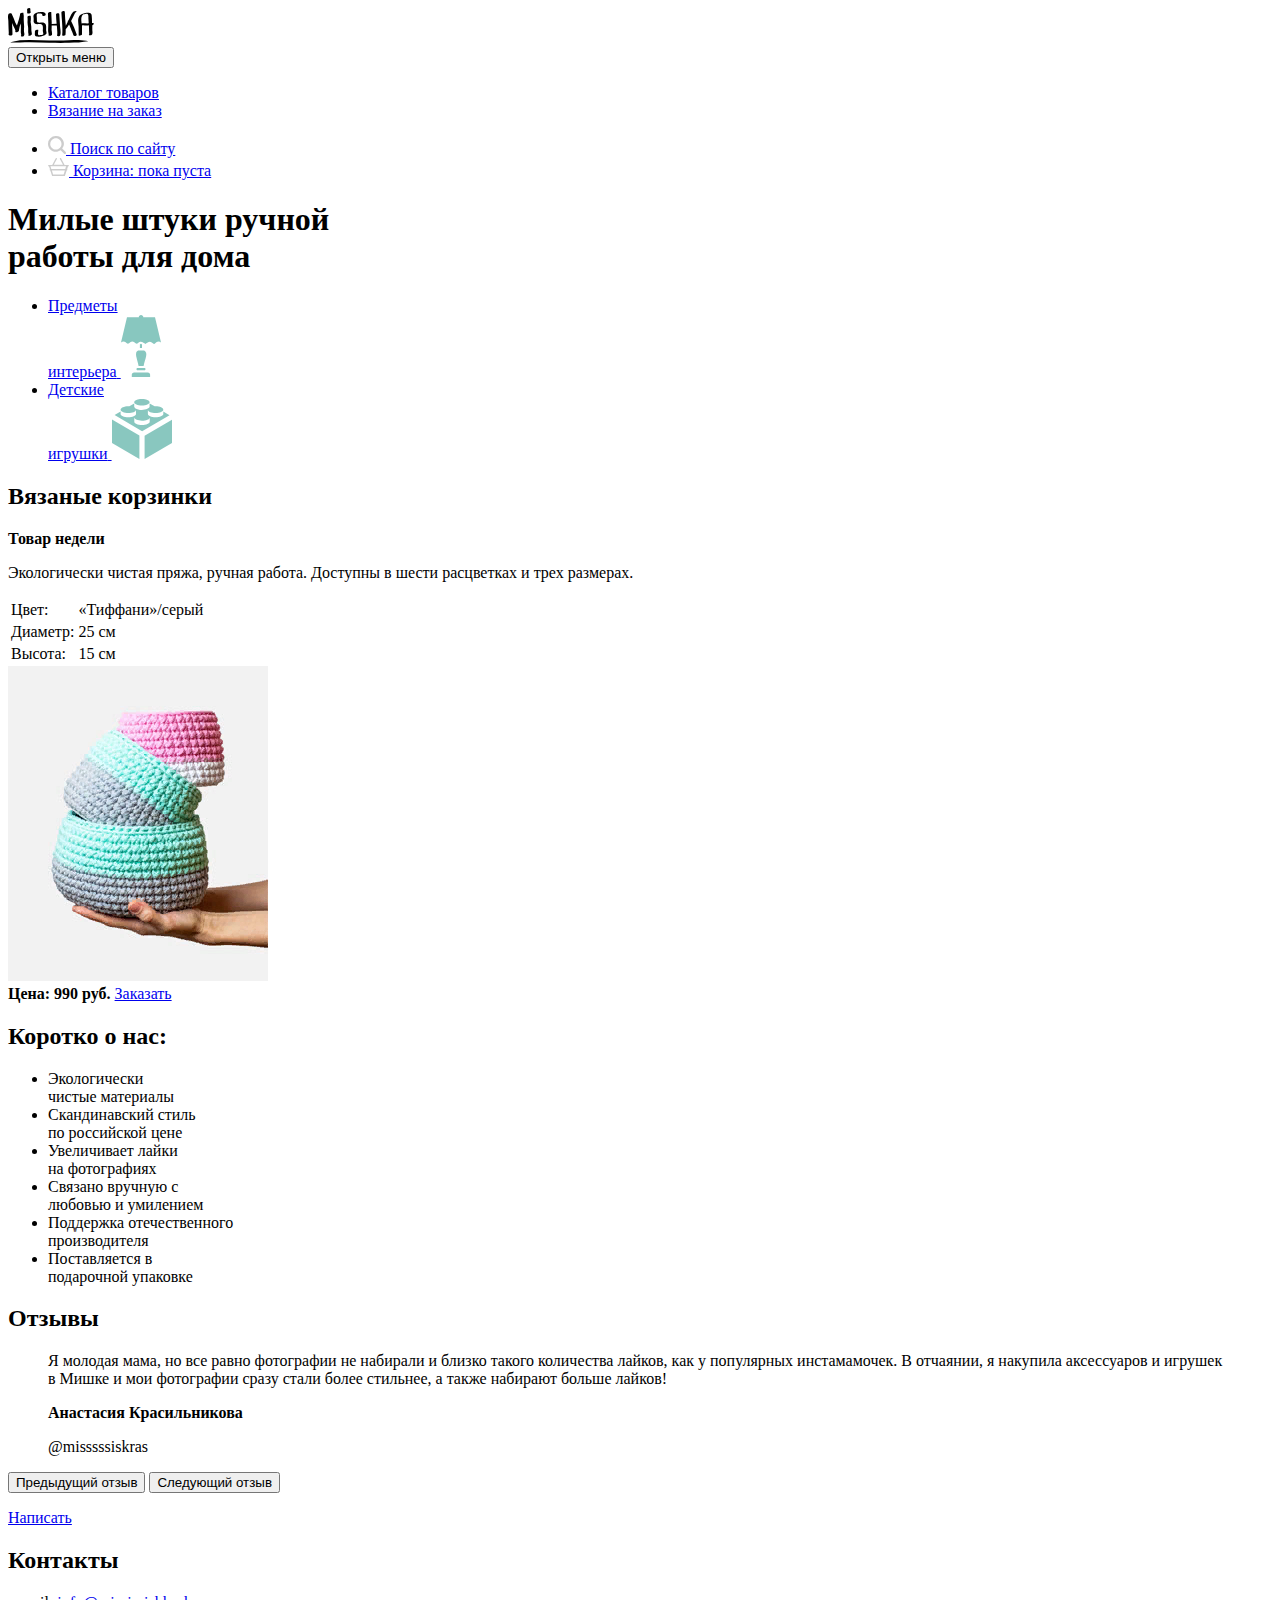
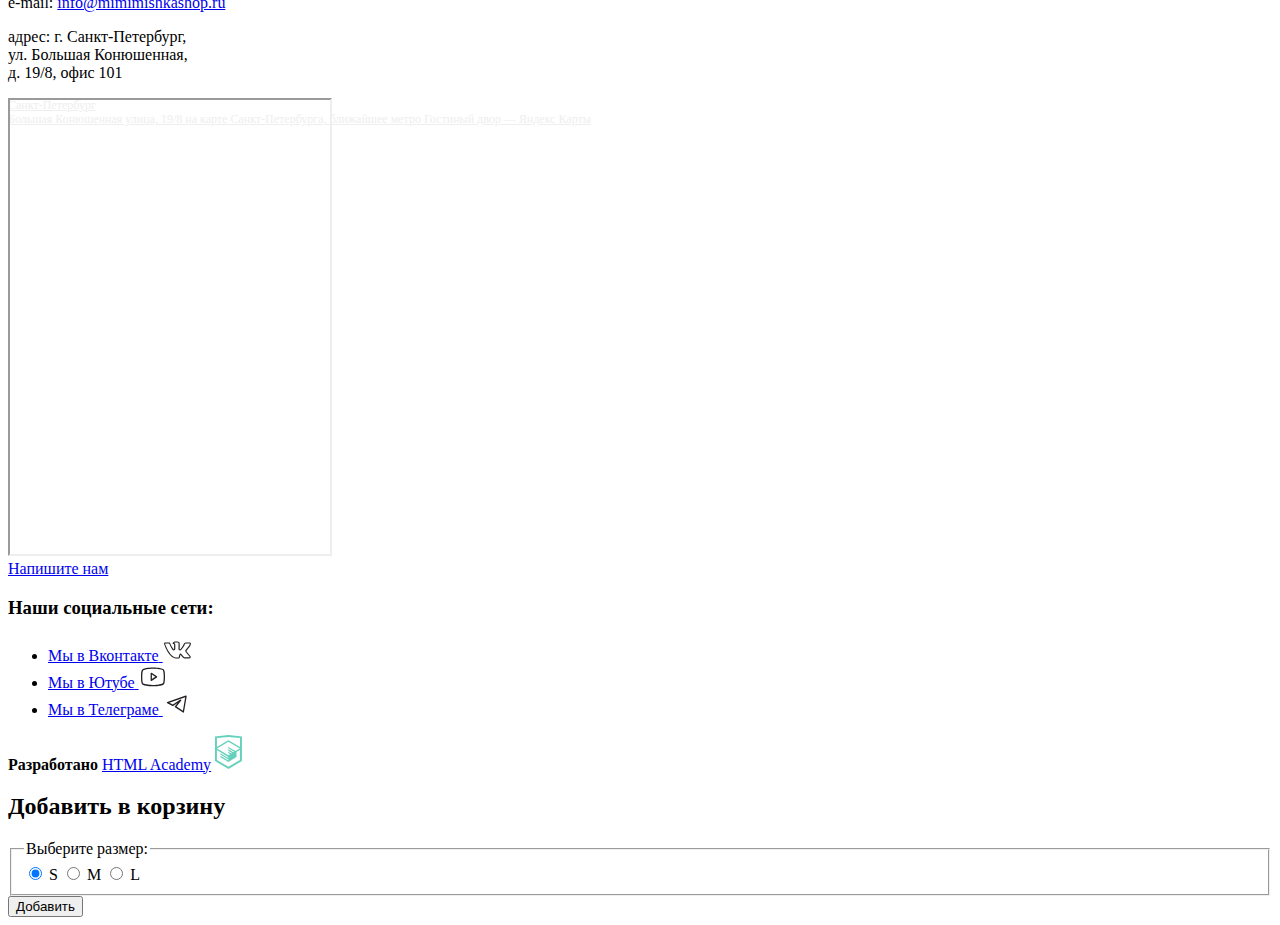
==== source/index.html @ db4d0389 "Разметка главной страницы" ====
<!DOCTYPE html>
<html class="page" lang="ru">
  <head>
    <meta charset="utf-8">
    <title>Интернет-магазин "Мишка"</title>
  </head>
  <body class="page__body">
    <header class= "main-header">
      <a class="main-header__logo">

      <img class="main-header__logo-image" src="img/mishka-logo-mobile.svg" width="86" height="35" alt="Мишка">
    </a>
      <nav class="main-nav">
        <button class="main-nav__toggle" type="button"><span class="visually-hidden">Открыть меню</span></button>
        <div class="main-nav__wrapper">
          <ul class="main-nav__list site-list">
            <li class="site-list__item">
              <a  href="#">
                Каталог товаров
              </a>
            </li>
            <li class="site-list__item">
              <a href="#">
                Вязание на заказ
              </a>
            </li>
          </ul>
          <ul class="main-nav__list user-list">
            <li class="user-list__item">
             <a class="user-list__search" href="#">
              <svg class="user-list__search-icon"  width="18" height="18" viewBox="0 0 18 18" fill="none" xmlns="http://www.w3.org/2000/svg"><path opacity=".2" d="m17.7 16-3.5-3.4A7.8 7.8 0 0 0 8 0 7.8 7.8 0 0 0 0 7.9c0 4.4 3.5 7.8 7.9 7.8 1.7 0 3.3-.6 4.7-1.5l3.5 3.5c.2.2.4.3.8.3.6 0 1.1-.5 1.1-1.1l-.3-.8ZM2.3 8c0-3 2.5-5.7 5.6-5.7 3 0 5.6 2.6 5.6 5.7 0 3-2.6 5.6-5.6 5.6-3 0-5.7-2.6-5.7-5.6Z" fill="#000"/>
              </svg> Поиск по сайту
            </a>
            </li>
            <li class="user-list__item">
            <a class="user-list__cart" href="#">
              <svg class="user-list__cart-icon" width="21" height="18" viewBox="0 0 21 18" fill="none" xmlns="http://www.w3.org/2000/svg"><path opacity=".2" d="M20.2 6.9h-3.6L13.2.4c-.2-.4-.6-.5-1-.3s-.5.6-.3 1L15 6.8H5.8L8.9 1c.2-.3 0-.7-.3-.9a.8.8 0 0 0-1 .3L4.2 6.9H.8c-.4 0-.8.2-.8.7 0 .4.3.8.8.8H1l1 2.8c-.3.1-.4.3-.4.6 0 .4.3.7.7.7L4.1 18h12.8l1.8-5.5c.4 0 .7-.3.7-.7 0-.2-.1-.5-.3-.6l.9-2.8h.2c.4 0 .8-.3.8-.8s-.4-.7-.8-.7Zm-4.6 9.6H5.1l-1.2-4.1h13l-1.3 4Zm1.6-5.5H3.3l-.8-2.7h15.6l-.9 2.7Z" fill="#000"/></svg>
              Корзина: пока пуста
            </a>
            </li>
          </ul>
        </div>
      </nav>
    </header>
    <main class="main-container">
      <h1 class="title">Милые штуки ручной<br> работы для дома</h1>
      <section class="options">
        <div class="options__wrapper">
          <ul class="options__list">
            <li class="options__item">
              <a class="options__link-interior"href="#">
                <span>Предметы<br> интерьера</span>
                <svg class="options__icon-interior"  width="40" height="62" viewBox="0 0 40 62" fill="none" xmlns="http://www.w3.org/2000/svg"><g opacity=".5" fill="#149080"><path d="M15.2 37.7c-.3 1-.2 2.2 0 3.6.5 2.6 1.7 6 2.4 9.7h5c.7-3.6 2-7 2.5-9.7.3-1.4.3-2.7 0-3.6-.3-.9-.9-1.6-2-2.3h-6c-1.1.7-1.7 1.4-2 2.3ZM27 57.6H13.1c-1.3 0-2.3 1-2.3 2.2V62h18.3v-2.2c0-1.2-1-2.2-2.3-2.2ZM34 2.2H22.3C22.3 1 21.3 0 20 0c-1.2 0-2.2 1-2.2 2.2H6L0 27.6c.8-.5 1.6-1 2.6-1 1.4 0 2.2.8 2.9 1.4.7.6 1.2.8 1.4.8.3 0 .8-.3 1.5-.8s1.6-1.4 2.9-1.4c1.3 0 2.2.8 2.9 1.4.7.5 1.2.8 1.5.8l.6-.2.9-.6c.5-.4 1-1 2-1.2l.8-.1c1.3 0 2.2.8 3 1.4.6.5 1.1.8 1.4.8.3 0 .8-.3 1.4-.8.7-.6 1.6-1.4 3-1.4 1.3 0 2.1.8 2.8 1.4.3.3.6.5 1 .6l.5.2c.3 0 .8-.3 1.4-1 .7-.5 1.6-1.3 3-1.3.9 0 1.7.5 2.5 1L34 2.2ZM23.4 53.1h-6.8c-.7 0-1.1.5-1.1 1.1 0 .6.5 1.1 1 1.1h7c.6 0 1-.5 1-1 .1-.7-.4-1.2-1-1.2Z"/><path d="m20 28.8-.5.2c-.2 0-.4.3-.6.4V33H21v-3.5l-1-.7Z"/></g></svg>
              </a>
            </li>
            <li class="options__item">
              <a class="options__link-toys"href="#">
                <span>Детские<br> игрушки</span>
                <svg class="options__icon-toys" width="60" height="60" viewBox="0 0 60 60" fill="none" xmlns="http://www.w3.org/2000/svg"><path opacity=".5" d="m0 44 27.4 16V36.5L0 20.5V44Zm51.3-31.5V15c0 1.8-3.5 3.3-7.7 3.3-4.3 0-7.7-1.5-7.7-3.3v-4.1c.3 1.7 3.6 3 7.7 3 4.3 0 7.7-1.4 7.7-3.2 0-1.8-3.5-3.4-7.7-3.4h-1l-5-2.9v3.2c0 1.8-3.5 3.3-7.7 3.3-2.7 0-5-.6-6.4-1.5l-.7-.6c-.4-.4-.6-.8-.6-1.2v-3l-4.8 2.7h-1.1C12 7.3 8.6 9 8.6 10.7c0 1.8 3.5 3.3 7.7 3.3 4.1 0 7.4-1.4 7.7-3.1V15c0 1.8-3.5 3.3-7.7 3.3-4.3 0-7.7-1.5-7.7-3.3v-2.4l-6 3.5 27.5 16.1 27.4-16-6.2-3.7ZM37.7 22.8c0 1.8-3.5 3.3-7.7 3.3-4.3 0-7.7-1.5-7.7-3.3v-4.2c.3 1.7 3.6 3.1 7.7 3.1s7.4-1.4 7.7-3v4Zm-5.1 14V60L60 44V20.7l-27.4 16ZM29.9 6.5c4.3 0 7.7-1.5 7.7-3.3 0-1.8-3.5-3.3-7.7-3.3-4.3 0-7.7 1.5-7.7 3.3 0 1.8 3.4 3.3 7.7 3.3Z" fill="#149080"/></g></svg>
              </a>
            </li>
          </ul>
        </div>
      </section>
      <section class="featured">
        <div class= "featured__wrapper">
          <header class= "featured__title-inner">
            <h2 class="featured__title">Вязаные корзинки</h2>
            <strong class="featured__pop">Товар недели</strong>
          </header>
          <div class="featured__inner">
            <p class="featured__description">Экологически чистая пряжа, ручная работа. Доступны в шести расцветках и трех размерах.</p>
            <table class="featured__characteristic">
              <tr class="row">
                <td class="cell">Цвет:</td>
                <td class="cell">«Тиффани»/серый</td>
              </tr>
              <tr class="row">
                <td class="cell">Диаметр:</td>
                <td class="cell">25 см</td>
              </tr>
              <tr class="row">
                <td class="cell">Высота:</td>
                <td class="cell">15 см</td>
              </tr>
            </table>
          </div>
          <div class= "featured__image">
            <img class="image" src="img/triple-set-mobile.png"  width="260" height="315" alt="Вязаные корзинки">
          </div>
          <div class= "featured__price">
            <b class="featured__price">Цена: 990 руб.</b>
            <a class= "featured__button" href= "#">Заказать</a>
          </div>
        </div>
      </section>
      <section class="advantages">
        <div class= "advantages__wrapper">
          <h2 class="advantages__title">Коротко о нас:</h2>
          <ul class="advantages__list">
            <li class="advantages__item  advantages__item--material">Экологически<br> чистые материалы</li>
            <li class="advantages__item advantages__item--price">Скандинавский стиль<br> по российской цене</li>
            <li class="advantages__item advantages__item--likes">Увеличивает лайки<br> на фотографиях</li>
            <li class="advantages__item advantages__item--handmade">Связано вручную с<br> любовью и умилением</li>
            <li class="advantages__item advantages__item--manufacture">Поддержка отечественного<br> производителя</li>
            <li class="advantages__item advantages__item--present">Поставляется в<br> подарочной упаковке</li>
          </ul>
        </div>
      </section>
      <section class="reviews">
        <div class="reviews__wrapper">
          <h2 class="reviews__title">Отзывы</h2>
          <div class="reviews__list">
            <blockquote class="reviews__item">
              <p class="reviews__text">Я молодая мама, но все равно фотографии не набирали и близко такого количества лайков, как у популярных инстамамочек. В отчаянии, я накупила аксессуаров и игрушек в Мишке и мои фотографии сразу стали более стильнее, а также набирают больше лайков!</p>
              <b class="reviews__author-name">Анастасия Красильникова</b>
              <p class="reviews__nick">@misssssiskras</p>
            </blockquote>
          </div>
          <p class="reviews__toggles">
            <button class="reviews__toggles-button" type="button"><span class="visually-hidden">Предыдущий отзыв</span></button>
            <button class="reviews__toggles-button" type="button"><span class="visually-hidden">Следующий отзыв </span></button>
          </p>
          <a class="reviews__write button" href="form.html">Написать</a>
        </div>
      </section>
      <section class="contacts">
        <div class= "contacts__wrapper">
          <div class="contacts__info">
            <h2 class="contacts__title">Контакты</h2>
            <p class="contacts__email"><span>e-mail:</span>
              <a class= "contacts__email-link"href="#">info@mimimishkashop.ru</a></p>
            <p class="contacts__text"><span>адрес: </span>
             г. Санкт-Петербург,<br> ул. Большая Конюшенная,<br> д. 19/8, офис 101</p>
          </div>
          <div class="contacts__map">
            <div style="position:relative;overflow:hidden;"><a href="https://yandex.ru/maps/2/saint-petersburg/?utm_medium=mapframe&utm_source=maps" style="color:#eee;font-size:12px;position:absolute;top:0px;">Санкт‑Петербург</a><a href="https://yandex.ru/maps/2/saint-petersburg/house/bolshaya_konyushennaya_ulitsa_19_8/Z0kYdQVjSEQPQFtjfXVyeXpgYQ==/?from=tabbar&ll=30.323117%2C59.938635&source=serp_navig&utm_medium=mapframe&utm_source=maps&z=16" style="color:#eee;font-size:12px;position:absolute;top:14px;">Большая Конюшенная улица, 19/8 на карте Санкт‑Петербурга, ближайшее метро Гостиный двор — Яндекс Карты</a><iframe src="https://yandex.ru/map-widget/v1/-/CCUQaLTTHA" width="320" height="454" frameborder="1" allowfullscreen="true" style="position:relative;"></iframe></div>
          </div>
            <a class="contacts__button button" href="#">Напишите нам</a>
        </div>
        </section>
    </main>
        <footer class="main-footer">
          <div class="main-footer__social social">
            <h3 class="visually-hidden">Наши социальные сети:</h3>
            <ul class="social__list">
              <li class="social__item">
                <a class="social__link social__link--vkontakte" href="https://vk.com/htmlacademy">
                  <span class="visually-hidden">Мы в Вконтакте</span>
                <svg width="28" height="23" viewBox="0 0 28 23" fill="none" xmlns="http://www.w3.org/2000/svg"><path d="M1 5.8c0-.8.5-1.3 1.5-1.3h4c.3 0 .5.1.5.4L8.4 8a39.7 39.7 0 0 0 2.4 3.4s.2 0 .2-.2l.1-.3V6.7c0-.3 0-.5-.2-.6l-.8-.2c-.3 0-.5-.3-.5-.6v-.1c.4-1.1 1.5-1.7 3.2-1.7h1.5c.7 0 1.3.2 1.7.5.4.3.7.8.7 1.5v5.7l.3.1c.3 0 .5-.1.7-.4A17.7 17.7 0 0 0 21 5.6l.6-.7.8-.4H26.9c.4 0 .7.2.8.5l.2.3a2.4 2.4 0 0 1 0 .6V6c0 .7-.4 1.5-.9 2.2-.5.8-1.1 1.7-2 2.6a27.6 27.6 0 0 0-1.6 2.3c0 .1 0 .3.2.5l3.9 4.6c.2.3.3.5.3.9s-.2.7-.5 1a2 2 0 0 1-1.1.3h-4.6l-.1.1c-.4 0-.8-.2-1.1-.5a241.3 241.3 0 0 1-3-3.3A38.5 38.5 0 0 0 17 19l-.1.4c-.2.6-.6 1-1.1 1h-3c-1.5 0-3-.6-4.4-1.8-1.5-1.3-2.8-3-4-5A47.5 47.5 0 0 1 1 5.8Zm16 6.6c-.4 0-.7-.1-1-.3a.9.9 0 0 1-.5-.8V5.5c0-.3 0-.6-.2-.7-.2-.2-.5-.2-1-.2h-1.5c-.7 0-1.3.1-1.7.4.8.3 1.2 1 1.2 1.7V11c0 .4-.2.8-.6 1-.3.3-.6.5-1 .5-.6 0-1-.3-1.3-.8-1.3-2-2.4-3.8-3-5.6L6 5.6H2.2v.7l.6 1.4a33 33 0 0 0 4.8 8.6c1.8 2 3.5 3.1 5.2 3.1h2.9l.1-.4v-.3l.6-2.2.3-.6c.2-.2.5-.3.7-.3.5 0 .9.3 1.3.8L21 19c.2.2.3.3.5.3h4.4c.5 0 .8-.1.8-.4l-.1-.2-3.9-4.6c-.3-.3-.4-.7-.4-1 0-.5.1-.9.4-1.3l1.3-1.6L25.8 8c.5-.7.8-1.3 1-1.9V5.6h-4.2c-.3 0-.5.2-.6.4l-.2.5c-.4 1.1-1.6 3-3.5 5.3-.4.4-.8.6-1.3.6Z" fill="#231F20"/></svg>
              </a>
              </li>
              <li class="social__item">
                <a class="social__link social__link--youtube" href="https://www.youtube.com/user/htmlacademyru">
                  <span class="visually-hidden">Мы в Ютубе</span>
                <svg width="28" height="23" viewBox="0 0 28 23" fill="none" xmlns="http://www.w3.org/2000/svg"><path d="m17.9 11.3-5.3-3.5a.7.7 0 0 0-1 .5v7a.7.7 0 0 0 1 .6l5.3-3.5a.7.7 0 0 0 0-1.1Zm-5 2.8V9.6l3.4 2.2-3.4 2.3Zm12.5-8.6A2.4 2.4 0 0 0 23.9 4c-3.7-1.4-9.6-1.4-9.9-1.4-.3 0-6.2 0-10 1.4a2.4 2.4 0 0 0-1.4 1.6c-.3 1.1-.6 3-.6 6.3s.3 5.3.6 6.3a2.4 2.4 0 0 0 1.5 1.7c3.7 1.4 9.6 1.4 9.9 1.4.8 0 6.4 0 10-1.4a2.4 2.4 0 0 0 1.4-1.7c.3-1 .6-3 .6-6.3 0-3.2-.3-5.2-.6-6.3ZM24 17.8a1 1 0 0 1-.6.7C20 20 14 20 14 20c0 0-6 0-9.5-1.4a1 1 0 0 1-.6-.7c-.3-1-.6-2.8-.6-6 0-3 .3-5 .6-6a1 1 0 0 1 .6-.7C8 3.8 14 3.8 14 3.8c0 0 6 0 9.5 1.3a1 1 0 0 1 .6.8c.3 1 .6 2.8.6 6 0 3-.3 4.9-.6 6Z" fill="#231F20"/></svg>
              </a>
              </li>
              <li class="social__item">
                <a class="social__link social__link--telegram" href="https://t.me/htmlacademy">
                  <span class="visually-hidden">Мы в Телеграме</span>
                  <svg width="28" height="23" viewBox="0 0 28 23" fill="none" xmlns="http://www.w3.org/2000/svg"><path fill-rule="evenodd" clip-rule="evenodd" d="m23.5 3.7.2.6L21 20a.7.7 0 0 1-1 .5l-8-5.3a.7.7 0 0 1 0-1l2.5-3.2-4.3 2.9h-.7l-5.2-2.6a.7.7 0 0 1 0-1.2l18.4-6.6c.2 0 .5 0 .7.2ZM6.3 10.8l3.6 1.8 7.5-5a.7.7 0 0 1 .9 1l-4.8 6 6.4 4.2 2.3-13.6-15.9 5.6Z" fill="#231F20"/></svg>
                </a>
              </li>
            </ul>
          </div>
         <div class="main-footer__copyright copyright">
          <b class="copyright__text">Разработано</b>
          <a class="copyright__link" href="https://htmlacademy.ru/intensive/adaptive">
            <span class="visually-hidden">HTML Academy</span></a>
            <svg class="copyright__icon" width="27" height="35" viewBox="0 0 27 35" fill="none" xmlns="http://www.w3.org/2000/svg"><path d="M13.6 0h-.1L0 1.4v24.7l13.5 8 13.4-8V1.4L13.6 0ZM25 12.1 13.5 5.3v-.1h-.1l-.1-.1v.1L1.9 12.1v-9l11.5-1.2L25 3.1v9ZM13.4 6.8l11.5 6.7-4.5 2.6-7.1-4.2v1.4l5.9 3.5-.9.5-5-3v1.4l3.8 2.3-.8.5-3-1.8v1.4l1.9 1.1-1.8 1.1L2 13.6l11.4-6.8ZM1.9 15.1l11.4 6.8v1l-7.9-4.7v1.4l8 4.8v1.1l-8-4.7v1.4l8 4.8 8.1-4.9v-5.2l3.4-2v10l-11.5 6.9L1.9 25v-9.9Z" fill="#63D1BB"/></svg>
          </div>
        </footer>
        <div class="modal-container">
          <form class="modal-form-size" action="https://echo.htmlacademy.ru" method="post">
            <h2 class="modal-form-title">Добавить в корзину</h2>
          <fieldset class="modal-form-size__wrapper">
            <legend class="modal-form-size__legend">Выберите размер:</legend>
              <input class="form-size-small" type="radio" id="size-s" name="size" value="S" checked="checked">
              <label class="form-size-label" for="size-s">S</label>
              <input class="form-size-middle" type="radio" id="size-m" name="size" value="M">
              <label class="form-size-label" for="size-m">M</label>
              <input class="form-size-large" type="radio" id="size-l" name="size" value="L">
              <label class="form-size-label" for="size-l">L</label>
          </fieldset>
          <button class="modal-form-size__button" type="submit">Добавить </button>
          </form>
        </div>
    </body>
</html>
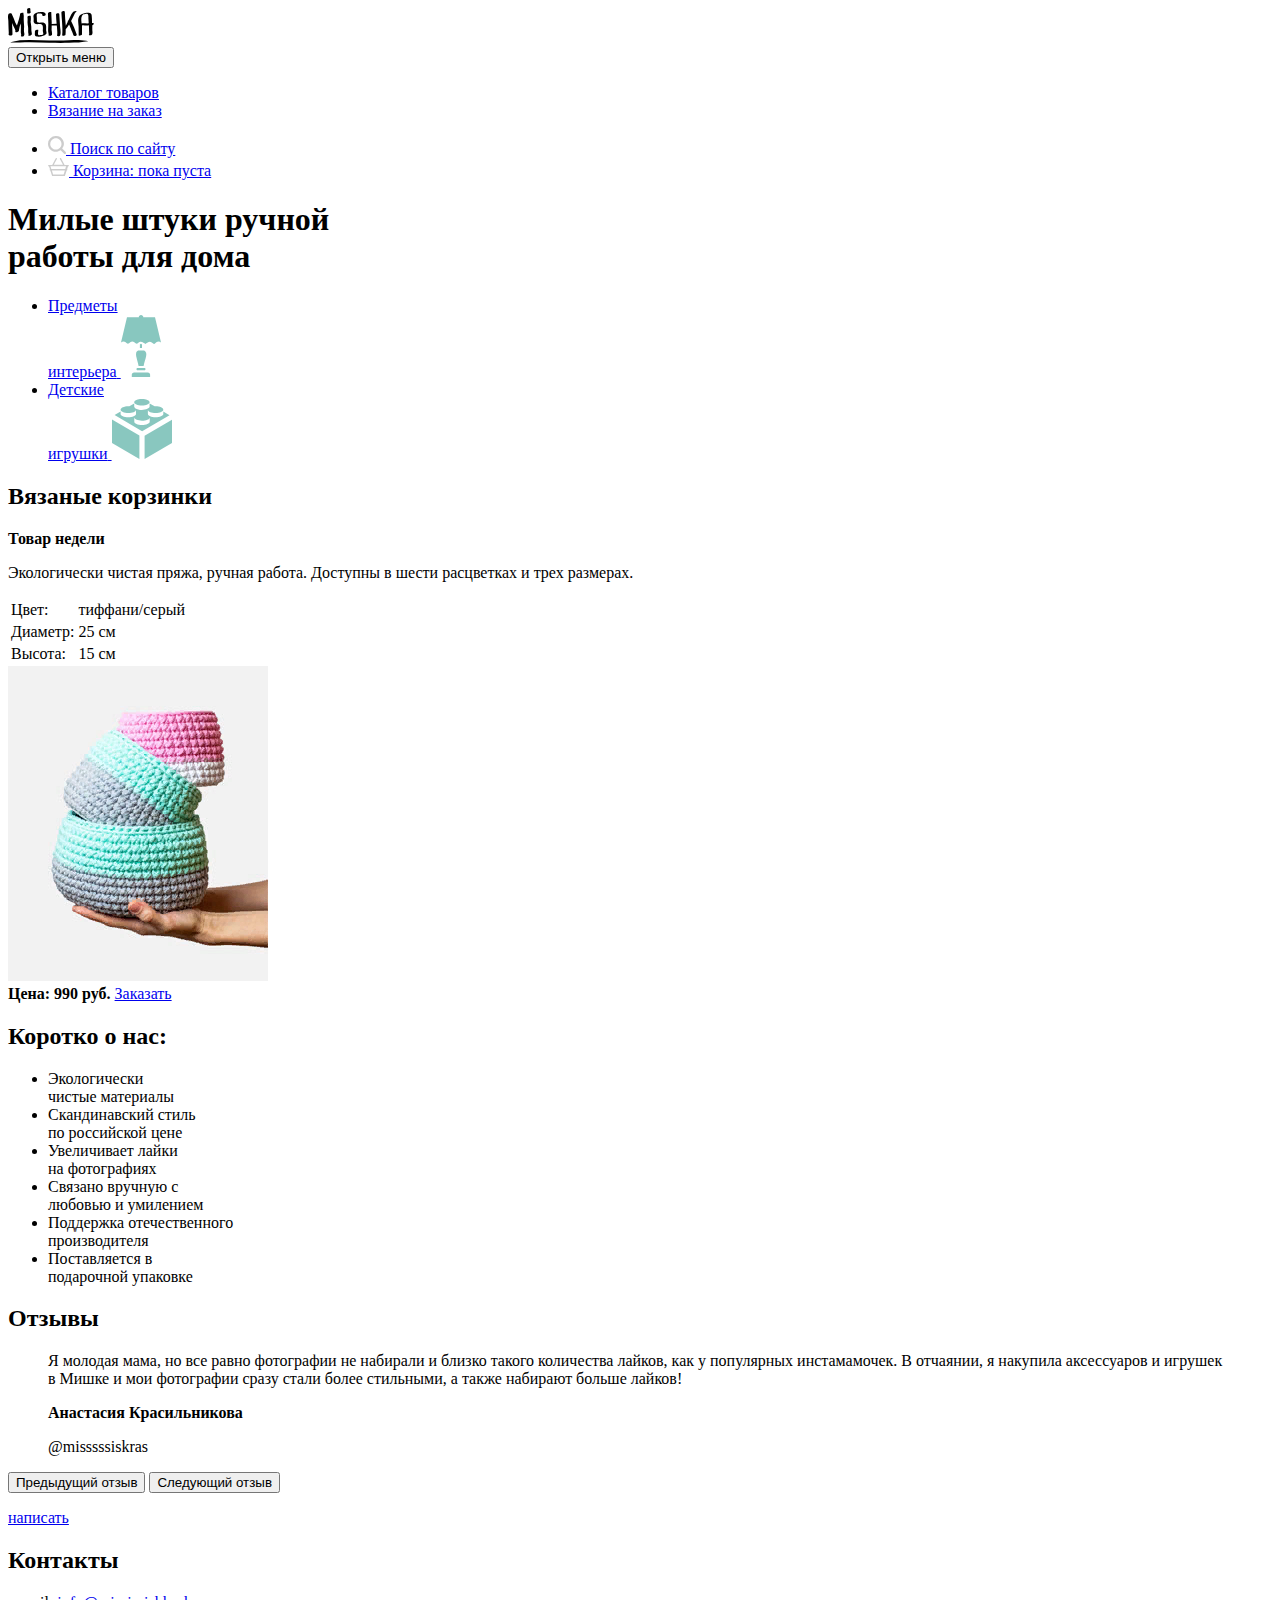
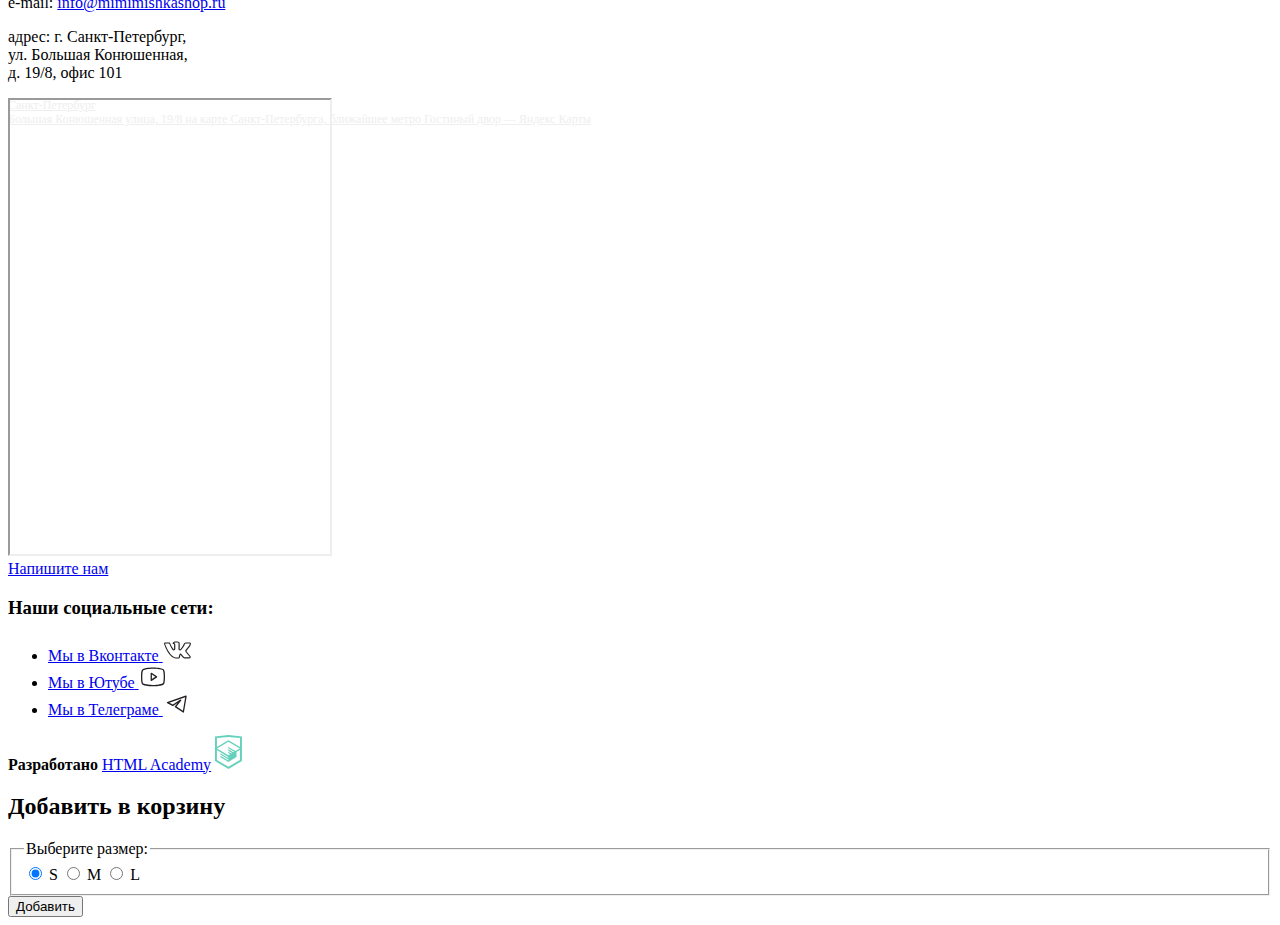
==== commit 86542fad: "Стилизация страниц" ====
--- a/source/index.html
+++ b/source/index.html
@@ -1,190 +1,245 @@
 <!DOCTYPE html>
 <html class="page" lang="ru">
-  <head>
-    <meta charset="utf-8">
-    <title>Интернет-магазин "Мишка"</title>
-  </head>
-  <body class="page__body">
-    <header class= "main-header">
-      <a class="main-header__logo">
 
-      <img class="main-header__logo-image" src="img/mishka-logo-mobile.svg" width="86" height="35" alt="Мишка">
+<head>
+  <meta charset="utf-8">
+  <title>Интернет-магазин "Мишка"</title>
+  <link href="css/style.css" rel="stylesheet">
+</head>
+
+<body class="page__body">
+  <header class="main-header">
+    <a class="main-header__logo">
+      <img class="main-header__logo-image" src="img/mishka-logo-mobile.svg" width="86" height="35"
+        alt="Логотип интернет-магазина Мишка">
     </a>
-      <nav class="main-nav">
-        <button class="main-nav__toggle" type="button"><span class="visually-hidden">Открыть меню</span></button>
-        <div class="main-nav__wrapper">
-          <ul class="main-nav__list site-list">
-            <li class="site-list__item">
-              <a  href="#">
-                Каталог товаров
-              </a>
-            </li>
-            <li class="site-list__item">
-              <a href="#">
-                Вязание на заказ
-              </a>
-            </li>
-          </ul>
-          <ul class="main-nav__list user-list">
-            <li class="user-list__item">
-             <a class="user-list__search" href="#">
-              <svg class="user-list__search-icon"  width="18" height="18" viewBox="0 0 18 18" fill="none" xmlns="http://www.w3.org/2000/svg"><path opacity=".2" d="m17.7 16-3.5-3.4A7.8 7.8 0 0 0 8 0 7.8 7.8 0 0 0 0 7.9c0 4.4 3.5 7.8 7.9 7.8 1.7 0 3.3-.6 4.7-1.5l3.5 3.5c.2.2.4.3.8.3.6 0 1.1-.5 1.1-1.1l-.3-.8ZM2.3 8c0-3 2.5-5.7 5.6-5.7 3 0 5.6 2.6 5.6 5.7 0 3-2.6 5.6-5.6 5.6-3 0-5.7-2.6-5.7-5.6Z" fill="#000"/>
+    <nav class="main-nav">
+      <button class="main-nav__toggle" type="button"><span class="visually-hidden">Открыть меню</span></button>
+      <div class="main-nav__wrapper">
+        <ul class="main-nav__list site-list">
+          <li class="site-list__item">
+            <a href="catalog.html">
+              Каталог товаров
+            </a>
+          </li>
+          <li class="site-list__item">
+            <a href="form.html">
+              Вязание на заказ
+            </a>
+          </li>
+        </ul>
+        <ul class="main-nav__list user-list">
+          <li class="user-list__item">
+            <a class="user-list__search" href="#">
+              <svg class="user-list__search-icon" width="18" height="18" viewBox="0 0 18 18" fill="none"
+                xmlns="http://www.w3.org/2000/svg">
+                <path opacity=".2"
+                  d="m17.7 16-3.5-3.4A7.8 7.8 0 0 0 8 0 7.8 7.8 0 0 0 0 7.9c0 4.4 3.5 7.8 7.9 7.8 1.7 0 3.3-.6 4.7-1.5l3.5 3.5c.2.2.4.3.8.3.6 0 1.1-.5 1.1-1.1l-.3-.8ZM2.3 8c0-3 2.5-5.7 5.6-5.7 3 0 5.6 2.6 5.6 5.7 0 3-2.6 5.6-5.6 5.6-3 0-5.7-2.6-5.7-5.6Z"
+                  fill="#000" />
               </svg> Поиск по сайту
             </a>
-            </li>
-            <li class="user-list__item">
+          </li>
+          <li class="user-list__item">
             <a class="user-list__cart" href="#">
-              <svg class="user-list__cart-icon" width="21" height="18" viewBox="0 0 21 18" fill="none" xmlns="http://www.w3.org/2000/svg"><path opacity=".2" d="M20.2 6.9h-3.6L13.2.4c-.2-.4-.6-.5-1-.3s-.5.6-.3 1L15 6.8H5.8L8.9 1c.2-.3 0-.7-.3-.9a.8.8 0 0 0-1 .3L4.2 6.9H.8c-.4 0-.8.2-.8.7 0 .4.3.8.8.8H1l1 2.8c-.3.1-.4.3-.4.6 0 .4.3.7.7.7L4.1 18h12.8l1.8-5.5c.4 0 .7-.3.7-.7 0-.2-.1-.5-.3-.6l.9-2.8h.2c.4 0 .8-.3.8-.8s-.4-.7-.8-.7Zm-4.6 9.6H5.1l-1.2-4.1h13l-1.3 4Zm1.6-5.5H3.3l-.8-2.7h15.6l-.9 2.7Z" fill="#000"/></svg>
+              <svg class="user-list__cart-icon" width="21" height="18" viewBox="0 0 21 18" fill="none"
+                xmlns="http://www.w3.org/2000/svg">
+                <path opacity=".2"
+                  d="M20.2 6.9h-3.6L13.2.4c-.2-.4-.6-.5-1-.3s-.5.6-.3 1L15 6.8H5.8L8.9 1c.2-.3 0-.7-.3-.9a.8.8 0 0 0-1 .3L4.2 6.9H.8c-.4 0-.8.2-.8.7 0 .4.3.8.8.8H1l1 2.8c-.3.1-.4.3-.4.6 0 .4.3.7.7.7L4.1 18h12.8l1.8-5.5c.4 0 .7-.3.7-.7 0-.2-.1-.5-.3-.6l.9-2.8h.2c.4 0 .8-.3.8-.8s-.4-.7-.8-.7Zm-4.6 9.6H5.1l-1.2-4.1h13l-1.3 4Zm1.6-5.5H3.3l-.8-2.7h15.6l-.9 2.7Z"
+                  fill="#000" />
+              </svg>
               Корзина: пока пуста
             </a>
-            </li>
-          </ul>
-        </div>
-      </nav>
-    </header>
-    <main class="main-container">
+          </li>
+        </ul>
+      </div>
+    </nav>
+  </header>
+  <main class="main-container">
+    <section class="options">
       <h1 class="title">Милые штуки ручной<br> работы для дома</h1>
-      <section class="options">
-        <div class="options__wrapper">
-          <ul class="options__list">
-            <li class="options__item">
-              <a class="options__link-interior"href="#">
-                <span>Предметы<br> интерьера</span>
-                <svg class="options__icon-interior"  width="40" height="62" viewBox="0 0 40 62" fill="none" xmlns="http://www.w3.org/2000/svg"><g opacity=".5" fill="#149080"><path d="M15.2 37.7c-.3 1-.2 2.2 0 3.6.5 2.6 1.7 6 2.4 9.7h5c.7-3.6 2-7 2.5-9.7.3-1.4.3-2.7 0-3.6-.3-.9-.9-1.6-2-2.3h-6c-1.1.7-1.7 1.4-2 2.3ZM27 57.6H13.1c-1.3 0-2.3 1-2.3 2.2V62h18.3v-2.2c0-1.2-1-2.2-2.3-2.2ZM34 2.2H22.3C22.3 1 21.3 0 20 0c-1.2 0-2.2 1-2.2 2.2H6L0 27.6c.8-.5 1.6-1 2.6-1 1.4 0 2.2.8 2.9 1.4.7.6 1.2.8 1.4.8.3 0 .8-.3 1.5-.8s1.6-1.4 2.9-1.4c1.3 0 2.2.8 2.9 1.4.7.5 1.2.8 1.5.8l.6-.2.9-.6c.5-.4 1-1 2-1.2l.8-.1c1.3 0 2.2.8 3 1.4.6.5 1.1.8 1.4.8.3 0 .8-.3 1.4-.8.7-.6 1.6-1.4 3-1.4 1.3 0 2.1.8 2.8 1.4.3.3.6.5 1 .6l.5.2c.3 0 .8-.3 1.4-1 .7-.5 1.6-1.3 3-1.3.9 0 1.7.5 2.5 1L34 2.2ZM23.4 53.1h-6.8c-.7 0-1.1.5-1.1 1.1 0 .6.5 1.1 1 1.1h7c.6 0 1-.5 1-1 .1-.7-.4-1.2-1-1.2Z"/><path d="m20 28.8-.5.2c-.2 0-.4.3-.6.4V33H21v-3.5l-1-.7Z"/></g></svg>
-              </a>
-            </li>
-            <li class="options__item">
-              <a class="options__link-toys"href="#">
-                <span>Детские<br> игрушки</span>
-                <svg class="options__icon-toys" width="60" height="60" viewBox="0 0 60 60" fill="none" xmlns="http://www.w3.org/2000/svg"><path opacity=".5" d="m0 44 27.4 16V36.5L0 20.5V44Zm51.3-31.5V15c0 1.8-3.5 3.3-7.7 3.3-4.3 0-7.7-1.5-7.7-3.3v-4.1c.3 1.7 3.6 3 7.7 3 4.3 0 7.7-1.4 7.7-3.2 0-1.8-3.5-3.4-7.7-3.4h-1l-5-2.9v3.2c0 1.8-3.5 3.3-7.7 3.3-2.7 0-5-.6-6.4-1.5l-.7-.6c-.4-.4-.6-.8-.6-1.2v-3l-4.8 2.7h-1.1C12 7.3 8.6 9 8.6 10.7c0 1.8 3.5 3.3 7.7 3.3 4.1 0 7.4-1.4 7.7-3.1V15c0 1.8-3.5 3.3-7.7 3.3-4.3 0-7.7-1.5-7.7-3.3v-2.4l-6 3.5 27.5 16.1 27.4-16-6.2-3.7ZM37.7 22.8c0 1.8-3.5 3.3-7.7 3.3-4.3 0-7.7-1.5-7.7-3.3v-4.2c.3 1.7 3.6 3.1 7.7 3.1s7.4-1.4 7.7-3v4Zm-5.1 14V60L60 44V20.7l-27.4 16ZM29.9 6.5c4.3 0 7.7-1.5 7.7-3.3 0-1.8-3.5-3.3-7.7-3.3-4.3 0-7.7 1.5-7.7 3.3 0 1.8 3.4 3.3 7.7 3.3Z" fill="#149080"/></g></svg>
-              </a>
-            </li>
-          </ul>
-        </div>
-      </section>
-      <section class="featured">
-        <div class= "featured__wrapper">
-          <header class= "featured__title-inner">
-            <h2 class="featured__title">Вязаные корзинки</h2>
-            <strong class="featured__pop">Товар недели</strong>
-          </header>
-          <div class="featured__inner">
-            <p class="featured__description">Экологически чистая пряжа, ручная работа. Доступны в шести расцветках и трех размерах.</p>
-            <table class="featured__characteristic">
-              <tr class="row">
-                <td class="cell">Цвет:</td>
-                <td class="cell">«Тиффани»/серый</td>
-              </tr>
-              <tr class="row">
-                <td class="cell">Диаметр:</td>
-                <td class="cell">25 см</td>
-              </tr>
-              <tr class="row">
-                <td class="cell">Высота:</td>
-                <td class="cell">15 см</td>
-              </tr>
-            </table>
-          </div>
-          <div class= "featured__image">
-            <img class="image" src="img/triple-set-mobile.png"  width="260" height="315" alt="Вязаные корзинки">
-          </div>
-          <div class= "featured__price">
-            <b class="featured__price">Цена: 990 руб.</b>
-            <a class= "featured__button" href= "#">Заказать</a>
-          </div>
-        </div>
-      </section>
-      <section class="advantages">
-        <div class= "advantages__wrapper">
-          <h2 class="advantages__title">Коротко о нас:</h2>
-          <ul class="advantages__list">
-            <li class="advantages__item  advantages__item--material">Экологически<br> чистые материалы</li>
-            <li class="advantages__item advantages__item--price">Скандинавский стиль<br> по российской цене</li>
-            <li class="advantages__item advantages__item--likes">Увеличивает лайки<br> на фотографиях</li>
-            <li class="advantages__item advantages__item--handmade">Связано вручную с<br> любовью и умилением</li>
-            <li class="advantages__item advantages__item--manufacture">Поддержка отечественного<br> производителя</li>
-            <li class="advantages__item advantages__item--present">Поставляется в<br> подарочной упаковке</li>
-          </ul>
-        </div>
-      </section>
-      <section class="reviews">
-        <div class="reviews__wrapper">
-          <h2 class="reviews__title">Отзывы</h2>
-          <div class="reviews__list">
-            <blockquote class="reviews__item">
-              <p class="reviews__text">Я молодая мама, но все равно фотографии не набирали и близко такого количества лайков, как у популярных инстамамочек. В отчаянии, я накупила аксессуаров и игрушек в Мишке и мои фотографии сразу стали более стильнее, а также набирают больше лайков!</p>
-              <b class="reviews__author-name">Анастасия Красильникова</b>
-              <p class="reviews__nick">@misssssiskras</p>
-            </blockquote>
-          </div>
-          <p class="reviews__toggles">
-            <button class="reviews__toggles-button" type="button"><span class="visually-hidden">Предыдущий отзыв</span></button>
-            <button class="reviews__toggles-button" type="button"><span class="visually-hidden">Следующий отзыв </span></button>
+      <div class="options__wrapper">
+        <ul class="options__list">
+          <li class="options__item-interior">
+            <a class="options__link-interior" href="#">
+              <span>Предметы<br> интерьера</span>
+              <svg class="options__icon-interior" width="40" height="62" viewBox="0 0 40 62" fill="none"
+                xmlns="http://www.w3.org/2000/svg">
+                <g opacity=".5" fill="#149080">
+                  <path
+                    d="M15.2 37.7c-.3 1-.2 2.2 0 3.6.5 2.6 1.7 6 2.4 9.7h5c.7-3.6 2-7 2.5-9.7.3-1.4.3-2.7 0-3.6-.3-.9-.9-1.6-2-2.3h-6c-1.1.7-1.7 1.4-2 2.3ZM27 57.6H13.1c-1.3 0-2.3 1-2.3 2.2V62h18.3v-2.2c0-1.2-1-2.2-2.3-2.2ZM34 2.2H22.3C22.3 1 21.3 0 20 0c-1.2 0-2.2 1-2.2 2.2H6L0 27.6c.8-.5 1.6-1 2.6-1 1.4 0 2.2.8 2.9 1.4.7.6 1.2.8 1.4.8.3 0 .8-.3 1.5-.8s1.6-1.4 2.9-1.4c1.3 0 2.2.8 2.9 1.4.7.5 1.2.8 1.5.8l.6-.2.9-.6c.5-.4 1-1 2-1.2l.8-.1c1.3 0 2.2.8 3 1.4.6.5 1.1.8 1.4.8.3 0 .8-.3 1.4-.8.7-.6 1.6-1.4 3-1.4 1.3 0 2.1.8 2.8 1.4.3.3.6.5 1 .6l.5.2c.3 0 .8-.3 1.4-1 .7-.5 1.6-1.3 3-1.3.9 0 1.7.5 2.5 1L34 2.2ZM23.4 53.1h-6.8c-.7 0-1.1.5-1.1 1.1 0 .6.5 1.1 1 1.1h7c.6 0 1-.5 1-1 .1-.7-.4-1.2-1-1.2Z" />
+                  <path d="m20 28.8-.5.2c-.2 0-.4.3-.6.4V33H21v-3.5l-1-.7Z" />
+                </g>
+              </svg>
+            </a>
+          </li>
+          <li class="options__item-toys">
+            <a class="options__link-toys" href="#">
+              <span>Детские<br> игрушки</span>
+              <svg class="options__icon-toys" width="60" height="60" viewBox="0 0 60 60" fill="none"
+                xmlns="http://www.w3.org/2000/svg">
+                <path opacity=".5"
+                  d="m0 44 27.4 16V36.5L0 20.5V44Zm51.3-31.5V15c0 1.8-3.5 3.3-7.7 3.3-4.3 0-7.7-1.5-7.7-3.3v-4.1c.3 1.7 3.6 3 7.7 3 4.3 0 7.7-1.4 7.7-3.2 0-1.8-3.5-3.4-7.7-3.4h-1l-5-2.9v3.2c0 1.8-3.5 3.3-7.7 3.3-2.7 0-5-.6-6.4-1.5l-.7-.6c-.4-.4-.6-.8-.6-1.2v-3l-4.8 2.7h-1.1C12 7.3 8.6 9 8.6 10.7c0 1.8 3.5 3.3 7.7 3.3 4.1 0 7.4-1.4 7.7-3.1V15c0 1.8-3.5 3.3-7.7 3.3-4.3 0-7.7-1.5-7.7-3.3v-2.4l-6 3.5 27.5 16.1 27.4-16-6.2-3.7ZM37.7 22.8c0 1.8-3.5 3.3-7.7 3.3-4.3 0-7.7-1.5-7.7-3.3v-4.2c.3 1.7 3.6 3.1 7.7 3.1s7.4-1.4 7.7-3v4Zm-5.1 14V60L60 44V20.7l-27.4 16ZM29.9 6.5c4.3 0 7.7-1.5 7.7-3.3 0-1.8-3.5-3.3-7.7-3.3-4.3 0-7.7 1.5-7.7 3.3 0 1.8 3.4 3.3 7.7 3.3Z"
+                  fill="#149080" />
+              </svg>
+            </a>
+          </li>
+        </ul>
+      </div>
+    </section>
+    <section class="featured">
+      <div class="featured__wrapper">
+        <header class="featured__title-inner">
+          <h2 class="featured__title">Вязаные корзинки</h2>
+          <strong class="featured__pop">Товар недели</strong>
+        </header>
+        <div class="featured__inner">
+          <p class="featured__description">Экологически чистая пряжа, ручная работа. Доступны в шести расцветках и трех
+            размерах.</p>
+          <table class="featured__characteristic">
+            <tr class="row">
+              <td class="cell">Цвет:</td>
+              <td class="cell">тиффани/серый</td>
+            </tr>
+            <tr class="row">
+              <td class="cell">Диаметр:</td>
+              <td class="cell">25 см</td>
+            </tr>
+            <tr class="row">
+              <td class="cell">Высота:</td>
+              <td class="cell">15 см</td>
+            </tr>
+          </table>
+        </div>
+        <div class="featured__image">
+          <img class="image" src="img/triple-set-mobile.png" width="260" height="315" alt="Вязаные корзинки">
+        </div>
+        <div class="featured__price">
+          <b class="price">Цена: 990 руб.</b>
+          <a class="featured__button" href="#">Заказать</a>
+        </div>
+      </div>
+    </section>
+    <section class="advantages">
+      <div class="advantages__wrapper">
+        <h2 class="advantages__title">Коротко о нас:</h2>
+        <ul class="advantages__list">
+          <li class="advantages__item  advantages__item--material">Экологически<br> чистые материалы</li>
+          <li class="advantages__item advantages__item--price">Скандинавский стиль<br> по российской цене</li>
+          <li class="advantages__item advantages__item--likes">Увеличивает лайки<br> на фотографиях</li>
+          <li class="advantages__item advantages__item--handmade">Связано вручную с<br> любовью и умилением</li>
+          <li class="advantages__item advantages__item--manufacture">Поддержка отечественного<br> производителя</li>
+          <li class="advantages__item advantages__item--present">Поставляется в<br> подарочной упаковке</li>
+        </ul>
+      </div>
+    </section>
+    <section class="reviews">
+      <div class="reviews__wrapper">
+        <h2 class="reviews__title">Отзывы</h2>
+        <div class="reviews__list">
+          <blockquote class="reviews__item">
+            <p class="reviews__text">Я молодая мама, но все равно фотографии не набирали и близко такого количества
+              лайков, как у популярных инстамамочек. В отчаянии, я накупила аксессуаров и игрушек в Мишке и мои
+              фотографии сразу стали более стильными, а также набирают больше лайков!</p>
+            <b class="reviews__author-name">Анастасия Красильникова</b>
+            <p class="reviews__nick">@misssssiskras</p>
+          </blockquote>
+        </div>
+        <p class="reviews__toggles">
+          <button class="reviews__toggles-button" type="button"><span class="visually-hidden">Предыдущий
+              отзыв</span></button>
+          <button class="reviews__toggles-button" type="button"><span class="visually-hidden">Следующий отзыв
+            </span></button>
+        </p>
+        <a class="reviews__write button" href="#">написать</a>
+      </div>
+    </section>
+    <section class="contacts">
+      <div class="contacts__wrapper">
+        <div class="contacts__info">
+          <h2 class="contacts__title">Контакты</h2>
+          <p class="contacts__email"><span>e-mail:</span>
+            <a class="contacts__email-link" href="#">info@mimimishkashop.ru</a>
           </p>
-          <a class="reviews__write button" href="form.html">Написать</a>
-        </div>
-      </section>
-      <section class="contacts">
-        <div class= "contacts__wrapper">
-          <div class="contacts__info">
-            <h2 class="contacts__title">Контакты</h2>
-            <p class="contacts__email"><span>e-mail:</span>
-              <a class= "contacts__email-link"href="#">info@mimimishkashop.ru</a></p>
-            <p class="contacts__text"><span>адрес: </span>
-             г. Санкт-Петербург,<br> ул. Большая Конюшенная,<br> д. 19/8, офис 101</p>
-          </div>
-          <div class="contacts__map">
-            <div style="position:relative;overflow:hidden;"><a href="https://yandex.ru/maps/2/saint-petersburg/?utm_medium=mapframe&utm_source=maps" style="color:#eee;font-size:12px;position:absolute;top:0px;">Санкт‑Петербург</a><a href="https://yandex.ru/maps/2/saint-petersburg/house/bolshaya_konyushennaya_ulitsa_19_8/Z0kYdQVjSEQPQFtjfXVyeXpgYQ==/?from=tabbar&ll=30.323117%2C59.938635&source=serp_navig&utm_medium=mapframe&utm_source=maps&z=16" style="color:#eee;font-size:12px;position:absolute;top:14px;">Большая Конюшенная улица, 19/8 на карте Санкт‑Петербурга, ближайшее метро Гостиный двор — Яндекс Карты</a><iframe src="https://yandex.ru/map-widget/v1/-/CCUQaLTTHA" width="320" height="454" frameborder="1" allowfullscreen="true" style="position:relative;"></iframe></div>
-          </div>
-            <a class="contacts__button button" href="#">Напишите нам</a>
-        </div>
-        </section>
-    </main>
-        <footer class="main-footer">
-          <div class="main-footer__social social">
-            <h3 class="visually-hidden">Наши социальные сети:</h3>
-            <ul class="social__list">
-              <li class="social__item">
-                <a class="social__link social__link--vkontakte" href="https://vk.com/htmlacademy">
-                  <span class="visually-hidden">Мы в Вконтакте</span>
-                <svg width="28" height="23" viewBox="0 0 28 23" fill="none" xmlns="http://www.w3.org/2000/svg"><path d="M1 5.8c0-.8.5-1.3 1.5-1.3h4c.3 0 .5.1.5.4L8.4 8a39.7 39.7 0 0 0 2.4 3.4s.2 0 .2-.2l.1-.3V6.7c0-.3 0-.5-.2-.6l-.8-.2c-.3 0-.5-.3-.5-.6v-.1c.4-1.1 1.5-1.7 3.2-1.7h1.5c.7 0 1.3.2 1.7.5.4.3.7.8.7 1.5v5.7l.3.1c.3 0 .5-.1.7-.4A17.7 17.7 0 0 0 21 5.6l.6-.7.8-.4H26.9c.4 0 .7.2.8.5l.2.3a2.4 2.4 0 0 1 0 .6V6c0 .7-.4 1.5-.9 2.2-.5.8-1.1 1.7-2 2.6a27.6 27.6 0 0 0-1.6 2.3c0 .1 0 .3.2.5l3.9 4.6c.2.3.3.5.3.9s-.2.7-.5 1a2 2 0 0 1-1.1.3h-4.6l-.1.1c-.4 0-.8-.2-1.1-.5a241.3 241.3 0 0 1-3-3.3A38.5 38.5 0 0 0 17 19l-.1.4c-.2.6-.6 1-1.1 1h-3c-1.5 0-3-.6-4.4-1.8-1.5-1.3-2.8-3-4-5A47.5 47.5 0 0 1 1 5.8Zm16 6.6c-.4 0-.7-.1-1-.3a.9.9 0 0 1-.5-.8V5.5c0-.3 0-.6-.2-.7-.2-.2-.5-.2-1-.2h-1.5c-.7 0-1.3.1-1.7.4.8.3 1.2 1 1.2 1.7V11c0 .4-.2.8-.6 1-.3.3-.6.5-1 .5-.6 0-1-.3-1.3-.8-1.3-2-2.4-3.8-3-5.6L6 5.6H2.2v.7l.6 1.4a33 33 0 0 0 4.8 8.6c1.8 2 3.5 3.1 5.2 3.1h2.9l.1-.4v-.3l.6-2.2.3-.6c.2-.2.5-.3.7-.3.5 0 .9.3 1.3.8L21 19c.2.2.3.3.5.3h4.4c.5 0 .8-.1.8-.4l-.1-.2-3.9-4.6c-.3-.3-.4-.7-.4-1 0-.5.1-.9.4-1.3l1.3-1.6L25.8 8c.5-.7.8-1.3 1-1.9V5.6h-4.2c-.3 0-.5.2-.6.4l-.2.5c-.4 1.1-1.6 3-3.5 5.3-.4.4-.8.6-1.3.6Z" fill="#231F20"/></svg>
-              </a>
-              </li>
-              <li class="social__item">
-                <a class="social__link social__link--youtube" href="https://www.youtube.com/user/htmlacademyru">
-                  <span class="visually-hidden">Мы в Ютубе</span>
-                <svg width="28" height="23" viewBox="0 0 28 23" fill="none" xmlns="http://www.w3.org/2000/svg"><path d="m17.9 11.3-5.3-3.5a.7.7 0 0 0-1 .5v7a.7.7 0 0 0 1 .6l5.3-3.5a.7.7 0 0 0 0-1.1Zm-5 2.8V9.6l3.4 2.2-3.4 2.3Zm12.5-8.6A2.4 2.4 0 0 0 23.9 4c-3.7-1.4-9.6-1.4-9.9-1.4-.3 0-6.2 0-10 1.4a2.4 2.4 0 0 0-1.4 1.6c-.3 1.1-.6 3-.6 6.3s.3 5.3.6 6.3a2.4 2.4 0 0 0 1.5 1.7c3.7 1.4 9.6 1.4 9.9 1.4.8 0 6.4 0 10-1.4a2.4 2.4 0 0 0 1.4-1.7c.3-1 .6-3 .6-6.3 0-3.2-.3-5.2-.6-6.3ZM24 17.8a1 1 0 0 1-.6.7C20 20 14 20 14 20c0 0-6 0-9.5-1.4a1 1 0 0 1-.6-.7c-.3-1-.6-2.8-.6-6 0-3 .3-5 .6-6a1 1 0 0 1 .6-.7C8 3.8 14 3.8 14 3.8c0 0 6 0 9.5 1.3a1 1 0 0 1 .6.8c.3 1 .6 2.8.6 6 0 3-.3 4.9-.6 6Z" fill="#231F20"/></svg>
-              </a>
-              </li>
-              <li class="social__item">
-                <a class="social__link social__link--telegram" href="https://t.me/htmlacademy">
-                  <span class="visually-hidden">Мы в Телеграме</span>
-                  <svg width="28" height="23" viewBox="0 0 28 23" fill="none" xmlns="http://www.w3.org/2000/svg"><path fill-rule="evenodd" clip-rule="evenodd" d="m23.5 3.7.2.6L21 20a.7.7 0 0 1-1 .5l-8-5.3a.7.7 0 0 1 0-1l2.5-3.2-4.3 2.9h-.7l-5.2-2.6a.7.7 0 0 1 0-1.2l18.4-6.6c.2 0 .5 0 .7.2ZM6.3 10.8l3.6 1.8 7.5-5a.7.7 0 0 1 .9 1l-4.8 6 6.4 4.2 2.3-13.6-15.9 5.6Z" fill="#231F20"/></svg>
-                </a>
-              </li>
-            </ul>
-          </div>
-         <div class="main-footer__copyright copyright">
-          <b class="copyright__text">Разработано</b>
-          <a class="copyright__link" href="https://htmlacademy.ru/intensive/adaptive">
-            <span class="visually-hidden">HTML Academy</span></a>
-            <svg class="copyright__icon" width="27" height="35" viewBox="0 0 27 35" fill="none" xmlns="http://www.w3.org/2000/svg"><path d="M13.6 0h-.1L0 1.4v24.7l13.5 8 13.4-8V1.4L13.6 0ZM25 12.1 13.5 5.3v-.1h-.1l-.1-.1v.1L1.9 12.1v-9l11.5-1.2L25 3.1v9ZM13.4 6.8l11.5 6.7-4.5 2.6-7.1-4.2v1.4l5.9 3.5-.9.5-5-3v1.4l3.8 2.3-.8.5-3-1.8v1.4l1.9 1.1-1.8 1.1L2 13.6l11.4-6.8ZM1.9 15.1l11.4 6.8v1l-7.9-4.7v1.4l8 4.8v1.1l-8-4.7v1.4l8 4.8 8.1-4.9v-5.2l3.4-2v10l-11.5 6.9L1.9 25v-9.9Z" fill="#63D1BB"/></svg>
-          </div>
-        </footer>
-        <div class="modal-container">
-          <form class="modal-form-size" action="https://echo.htmlacademy.ru" method="post">
-            <h2 class="modal-form-title">Добавить в корзину</h2>
-          <fieldset class="modal-form-size__wrapper">
-            <legend class="modal-form-size__legend">Выберите размер:</legend>
-              <input class="form-size-small" type="radio" id="size-s" name="size" value="S" checked="checked">
-              <label class="form-size-label" for="size-s">S</label>
-              <input class="form-size-middle" type="radio" id="size-m" name="size" value="M">
-              <label class="form-size-label" for="size-m">M</label>
-              <input class="form-size-large" type="radio" id="size-l" name="size" value="L">
-              <label class="form-size-label" for="size-l">L</label>
-          </fieldset>
-          <button class="modal-form-size__button" type="submit">Добавить </button>
-          </form>
-        </div>
-    </body>
+          <p class="contacts__text"><span>адрес: </span>
+            г. Санкт-Петербург,<br> ул. Большая Конюшенная,<br> д. 19/8, офис 101</p>
+        </div>
+        <div class="contacts__map">
+          <div style="position:relative;overflow:hidden;"><a
+              href="https://yandex.ru/maps/2/saint-petersburg/?utm_medium=mapframe&utm_source=maps"
+              style="color:#eee;font-size:12px;position:absolute;top:0px;">Санкт‑Петербург</a><a
+              href="https://yandex.ru/maps/2/saint-petersburg/house/bolshaya_konyushennaya_ulitsa_19_8/Z0kYdQVjSEQPQFtjfXVyeXpgYQ==/?from=tabbar&ll=30.323117%2C59.938635&source=serp_navig&utm_medium=mapframe&utm_source=maps&z=16"
+              style="color:#eee;font-size:12px;position:absolute;top:14px;">Большая Конюшенная улица, 19/8 на карте
+              Санкт‑Петербурга, ближайшее метро Гостиный двор — Яндекс Карты</a><iframe
+              src="https://yandex.ru/map-widget/v1/-/CCUQaLTTHA" width="320" height="454" frameborder="1"
+              allowfullscreen="true" style="position:relative;"></iframe></div>
+        </div>
+        <a class="contacts__button button" href="#">Напишите нам</a>
+      </div>
+    </section>
+  </main>
+  <footer class="main-footer">
+    <div class="main-footer__social social">
+      <h3 class="visually-hidden">Наши социальные сети:</h3>
+      <ul class="social__list">
+        <li class="social__item">
+          <a class="social__link social__link--vkontakte" href="https://vk.com/htmlacademy">
+            <span class="visually-hidden">Мы в Вконтакте</span>
+            <svg width="28" height="23" viewBox="0 0 28 23" fill="none" xmlns="http://www.w3.org/2000/svg">
+              <path
+                d="M1 5.8c0-.8.5-1.3 1.5-1.3h4c.3 0 .5.1.5.4L8.4 8a39.7 39.7 0 0 0 2.4 3.4s.2 0 .2-.2l.1-.3V6.7c0-.3 0-.5-.2-.6l-.8-.2c-.3 0-.5-.3-.5-.6v-.1c.4-1.1 1.5-1.7 3.2-1.7h1.5c.7 0 1.3.2 1.7.5.4.3.7.8.7 1.5v5.7l.3.1c.3 0 .5-.1.7-.4A17.7 17.7 0 0 0 21 5.6l.6-.7.8-.4H26.9c.4 0 .7.2.8.5l.2.3a2.4 2.4 0 0 1 0 .6V6c0 .7-.4 1.5-.9 2.2-.5.8-1.1 1.7-2 2.6a27.6 27.6 0 0 0-1.6 2.3c0 .1 0 .3.2.5l3.9 4.6c.2.3.3.5.3.9s-.2.7-.5 1a2 2 0 0 1-1.1.3h-4.6l-.1.1c-.4 0-.8-.2-1.1-.5a241.3 241.3 0 0 1-3-3.3A38.5 38.5 0 0 0 17 19l-.1.4c-.2.6-.6 1-1.1 1h-3c-1.5 0-3-.6-4.4-1.8-1.5-1.3-2.8-3-4-5A47.5 47.5 0 0 1 1 5.8Zm16 6.6c-.4 0-.7-.1-1-.3a.9.9 0 0 1-.5-.8V5.5c0-.3 0-.6-.2-.7-.2-.2-.5-.2-1-.2h-1.5c-.7 0-1.3.1-1.7.4.8.3 1.2 1 1.2 1.7V11c0 .4-.2.8-.6 1-.3.3-.6.5-1 .5-.6 0-1-.3-1.3-.8-1.3-2-2.4-3.8-3-5.6L6 5.6H2.2v.7l.6 1.4a33 33 0 0 0 4.8 8.6c1.8 2 3.5 3.1 5.2 3.1h2.9l.1-.4v-.3l.6-2.2.3-.6c.2-.2.5-.3.7-.3.5 0 .9.3 1.3.8L21 19c.2.2.3.3.5.3h4.4c.5 0 .8-.1.8-.4l-.1-.2-3.9-4.6c-.3-.3-.4-.7-.4-1 0-.5.1-.9.4-1.3l1.3-1.6L25.8 8c.5-.7.8-1.3 1-1.9V5.6h-4.2c-.3 0-.5.2-.6.4l-.2.5c-.4 1.1-1.6 3-3.5 5.3-.4.4-.8.6-1.3.6Z"
+                fill="#231F20" />
+            </svg>
+          </a>
+        </li>
+        <li class="social__item">
+          <a class="social__link social__link--youtube" href="https://www.youtube.com/user/htmlacademyru">
+            <span class="visually-hidden">Мы в Ютубе</span>
+            <svg width="28" height="23" viewBox="0 0 28 23" fill="none" xmlns="http://www.w3.org/2000/svg">
+              <path
+                d="m17.9 11.3-5.3-3.5a.7.7 0 0 0-1 .5v7a.7.7 0 0 0 1 .6l5.3-3.5a.7.7 0 0 0 0-1.1Zm-5 2.8V9.6l3.4 2.2-3.4 2.3Zm12.5-8.6A2.4 2.4 0 0 0 23.9 4c-3.7-1.4-9.6-1.4-9.9-1.4-.3 0-6.2 0-10 1.4a2.4 2.4 0 0 0-1.4 1.6c-.3 1.1-.6 3-.6 6.3s.3 5.3.6 6.3a2.4 2.4 0 0 0 1.5 1.7c3.7 1.4 9.6 1.4 9.9 1.4.8 0 6.4 0 10-1.4a2.4 2.4 0 0 0 1.4-1.7c.3-1 .6-3 .6-6.3 0-3.2-.3-5.2-.6-6.3ZM24 17.8a1 1 0 0 1-.6.7C20 20 14 20 14 20c0 0-6 0-9.5-1.4a1 1 0 0 1-.6-.7c-.3-1-.6-2.8-.6-6 0-3 .3-5 .6-6a1 1 0 0 1 .6-.7C8 3.8 14 3.8 14 3.8c0 0 6 0 9.5 1.3a1 1 0 0 1 .6.8c.3 1 .6 2.8.6 6 0 3-.3 4.9-.6 6Z"
+                fill="#231F20" />
+            </svg>
+          </a>
+        </li>
+        <li class="social__item">
+          <a class="social__link social__link--telegram" href="https://t.me/htmlacademy">
+            <span class="visually-hidden">Мы в Телеграме</span>
+            <svg width="28" height="23" viewBox="0 0 28 23" fill="none" xmlns="http://www.w3.org/2000/svg">
+              <path fill-rule="evenodd" clip-rule="evenodd"
+                d="m23.5 3.7.2.6L21 20a.7.7 0 0 1-1 .5l-8-5.3a.7.7 0 0 1 0-1l2.5-3.2-4.3 2.9h-.7l-5.2-2.6a.7.7 0 0 1 0-1.2l18.4-6.6c.2 0 .5 0 .7.2ZM6.3 10.8l3.6 1.8 7.5-5a.7.7 0 0 1 .9 1l-4.8 6 6.4 4.2 2.3-13.6-15.9 5.6Z"
+                fill="#231F20" />
+            </svg>
+          </a>
+        </li>
+      </ul>
+    </div>
+    <div class="main-footer__copyright copyright">
+      <b class="copyright__text">Разработано</b>
+      <a class="copyright__link" href="https://htmlacademy.ru/intensive/adaptive">
+        <span class="visually-hidden">HTML Academy</span></a>
+      <svg class="copyright__icon" width="27" height="35" viewBox="0 0 27 35" fill="none"
+        xmlns="http://www.w3.org/2000/svg">
+        <path
+          d="M13.6 0h-.1L0 1.4v24.7l13.5 8 13.4-8V1.4L13.6 0ZM25 12.1 13.5 5.3v-.1h-.1l-.1-.1v.1L1.9 12.1v-9l11.5-1.2L25 3.1v9ZM13.4 6.8l11.5 6.7-4.5 2.6-7.1-4.2v1.4l5.9 3.5-.9.5-5-3v1.4l3.8 2.3-.8.5-3-1.8v1.4l1.9 1.1-1.8 1.1L2 13.6l11.4-6.8ZM1.9 15.1l11.4 6.8v1l-7.9-4.7v1.4l8 4.8v1.1l-8-4.7v1.4l8 4.8 8.1-4.9v-5.2l3.4-2v10l-11.5 6.9L1.9 25v-9.9Z"
+          fill="#63D1BB" />
+      </svg>
+    </div>
+  </footer>
+  <div class="modal-container">
+    <form class="modal-form-size" action="https://echo.htmlacademy.ru" method="post">
+      <h2 class="modal-container__title">Добавить в корзину</h2>
+      <fieldset class="modal-form-size__wrapper">
+        <legend class="modal-form-size__legend">Выберите размер:</legend>
+        <input class="form-size-small visually-hidden" type="radio" id="size-s" name="size" value="S" checked="checked">
+        <label class="form-size-label" for="size-s">S</label>
+        <input class="form-size-middle visually-hidden" type="radio" id="size-m" name="size" value="M">
+        <label class="form-size-label" for="size-m">M</label>
+        <input class="form-size-large visually-hidden" type="radio" id="size-l" name="size" value="L">
+        <label class="form-size-label" for="size-l">L</label>
+      </fieldset>
+      <button class="modal-form-size__button" type="submit">Добавить</button>
+    </form>
+  </div>
+</body>
+
 </html>
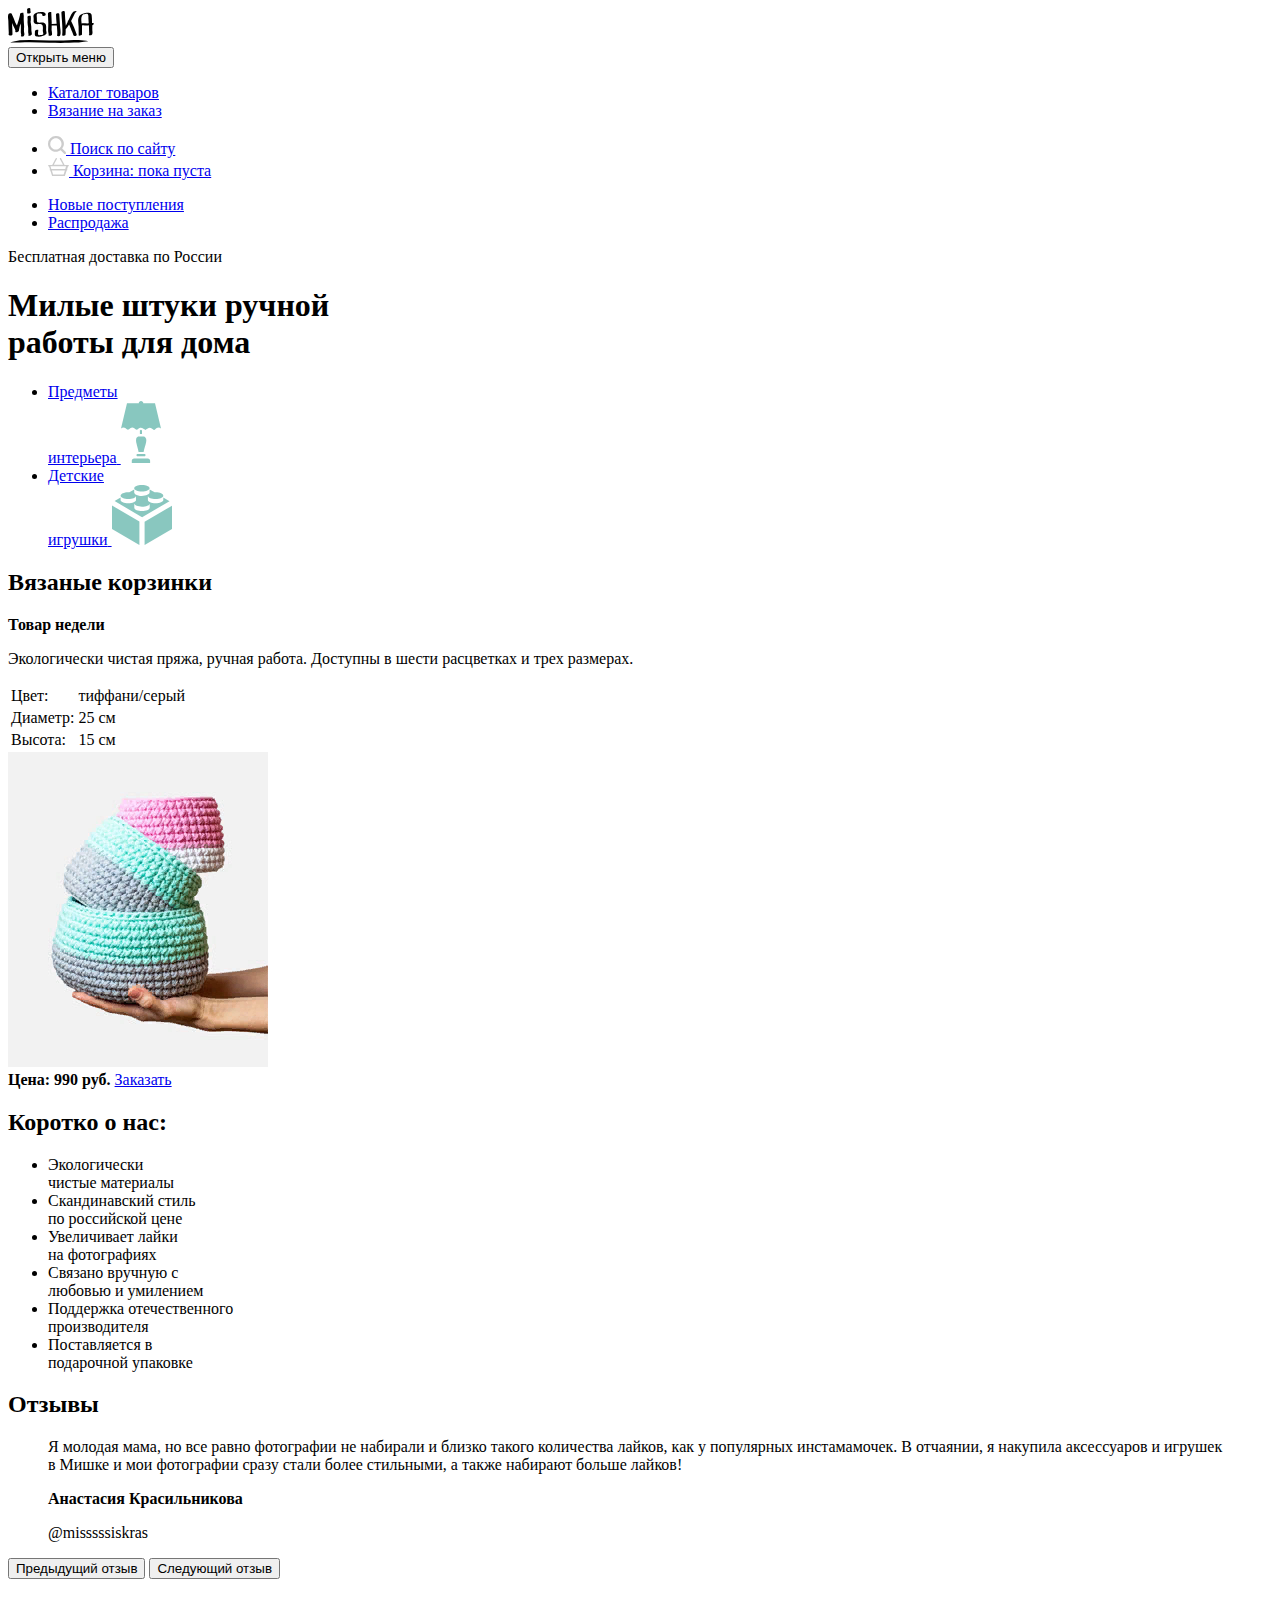
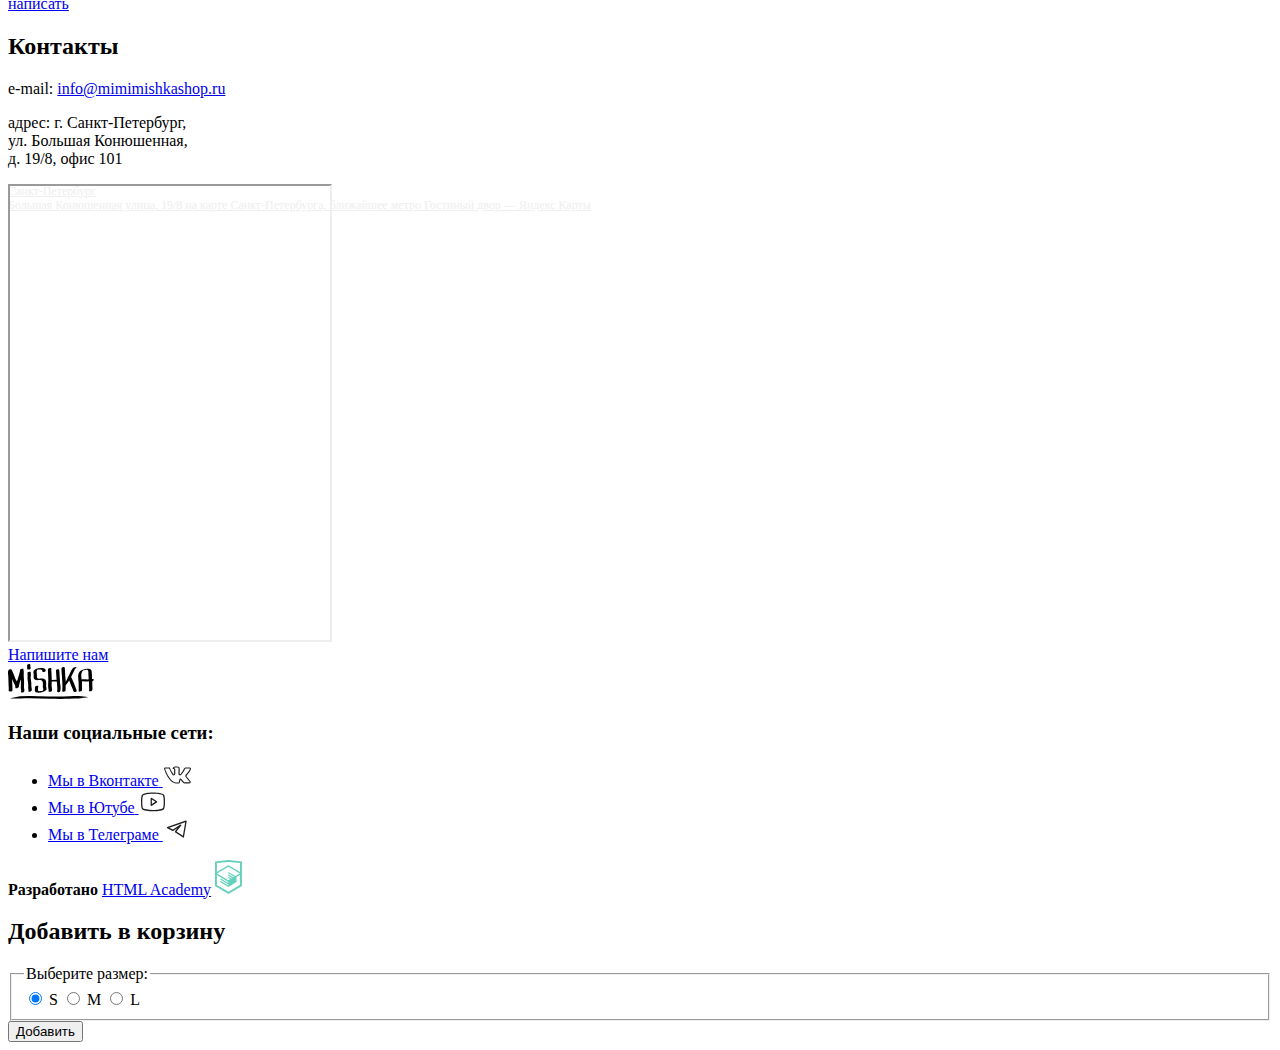
==== commit bddf6dac: "Адаптивная сетка для главной страницы" ====
--- a/source/index.html
+++ b/source/index.html
@@ -3,6 +3,7 @@
 
 <head>
   <meta charset="utf-8">
+  <meta name="viewport" content="width=device-width, initial-scale=1">
   <title>Интернет-магазин "Мишка"</title>
   <link href="css/style.css" rel="stylesheet">
 </head>
@@ -52,6 +53,19 @@
           </li>
         </ul>
       </div>
+      <ul class="main-nav__list sale-list">
+        <li class="sale-list__item">
+          <a href="#">
+            Новые поступления
+          </a>
+        </li>
+        <li class="sale-list__item">
+          <a href="#">
+            Распродажа
+          </a>
+        </li>
+      </ul>
+      <p class="main-nav__text">Бесплатная доставка по России</p>
     </nav>
   </header>
   <main class="main-container">
@@ -160,7 +174,7 @@
           <p class="contacts__email"><span>e-mail:</span>
             <a class="contacts__email-link" href="#">info@mimimishkashop.ru</a>
           </p>
-          <p class="contacts__text"><span>адрес: </span>
+          <p class="contacts__text"><span>адрес:</span>
             г. Санкт-Петербург,<br> ул. Большая Конюшенная,<br> д. 19/8, офис 101</p>
         </div>
         <div class="contacts__map">
@@ -173,11 +187,17 @@
               src="https://yandex.ru/map-widget/v1/-/CCUQaLTTHA" width="320" height="454" frameborder="1"
               allowfullscreen="true" style="position:relative;"></iframe></div>
         </div>
-        <a class="contacts__button button" href="#">Напишите нам</a>
+        <div class="contacts__write">
+          <a class="contacts__button button" href="#">Напишите нам</a>
+        </div>
       </div>
     </section>
   </main>
   <footer class="main-footer">
+    <a class="main-footer__logo">
+      <img class="main-footer__logo-image" src="img/mishka-logo-mobile.svg" width="86" height="35"
+        alt="Логотип интернет-магазина Мишка">
+    </a>
     <div class="main-footer__social social">
       <h3 class="visually-hidden">Наши социальные сети:</h3>
       <ul class="social__list">
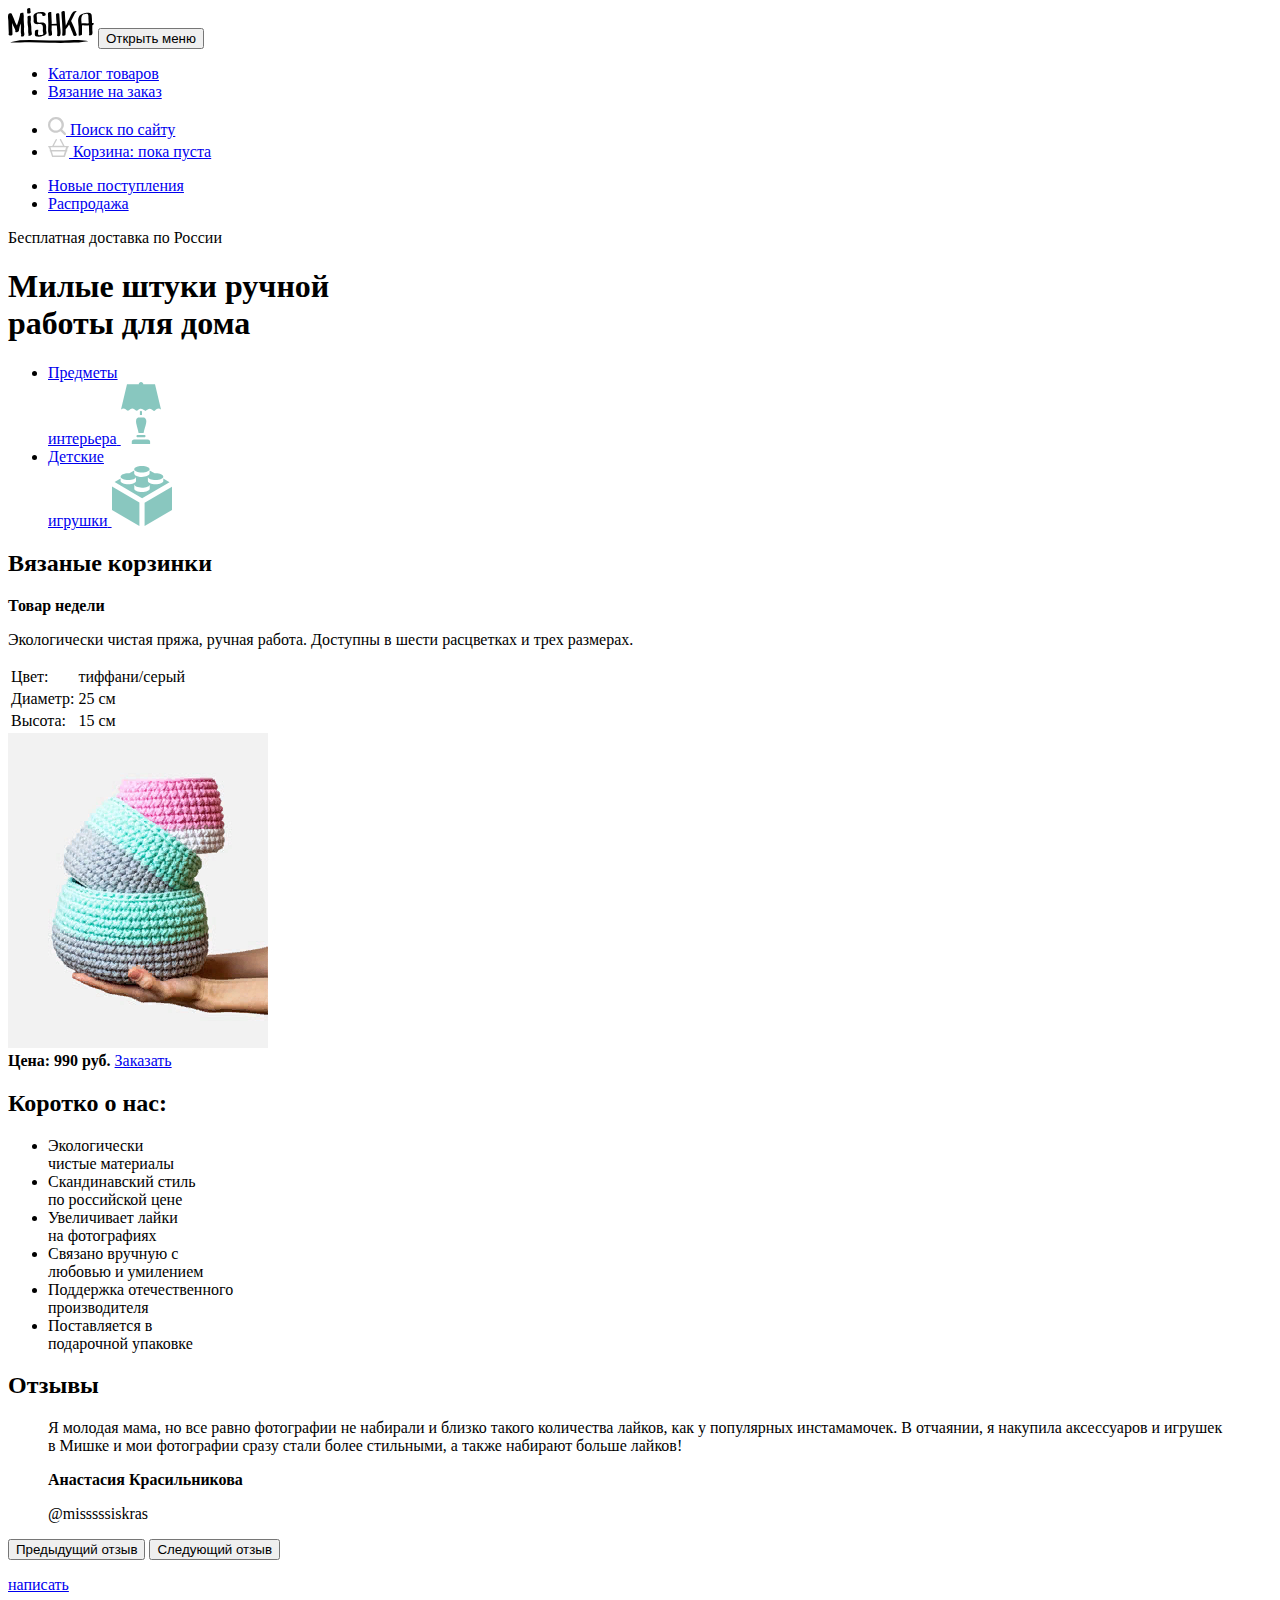
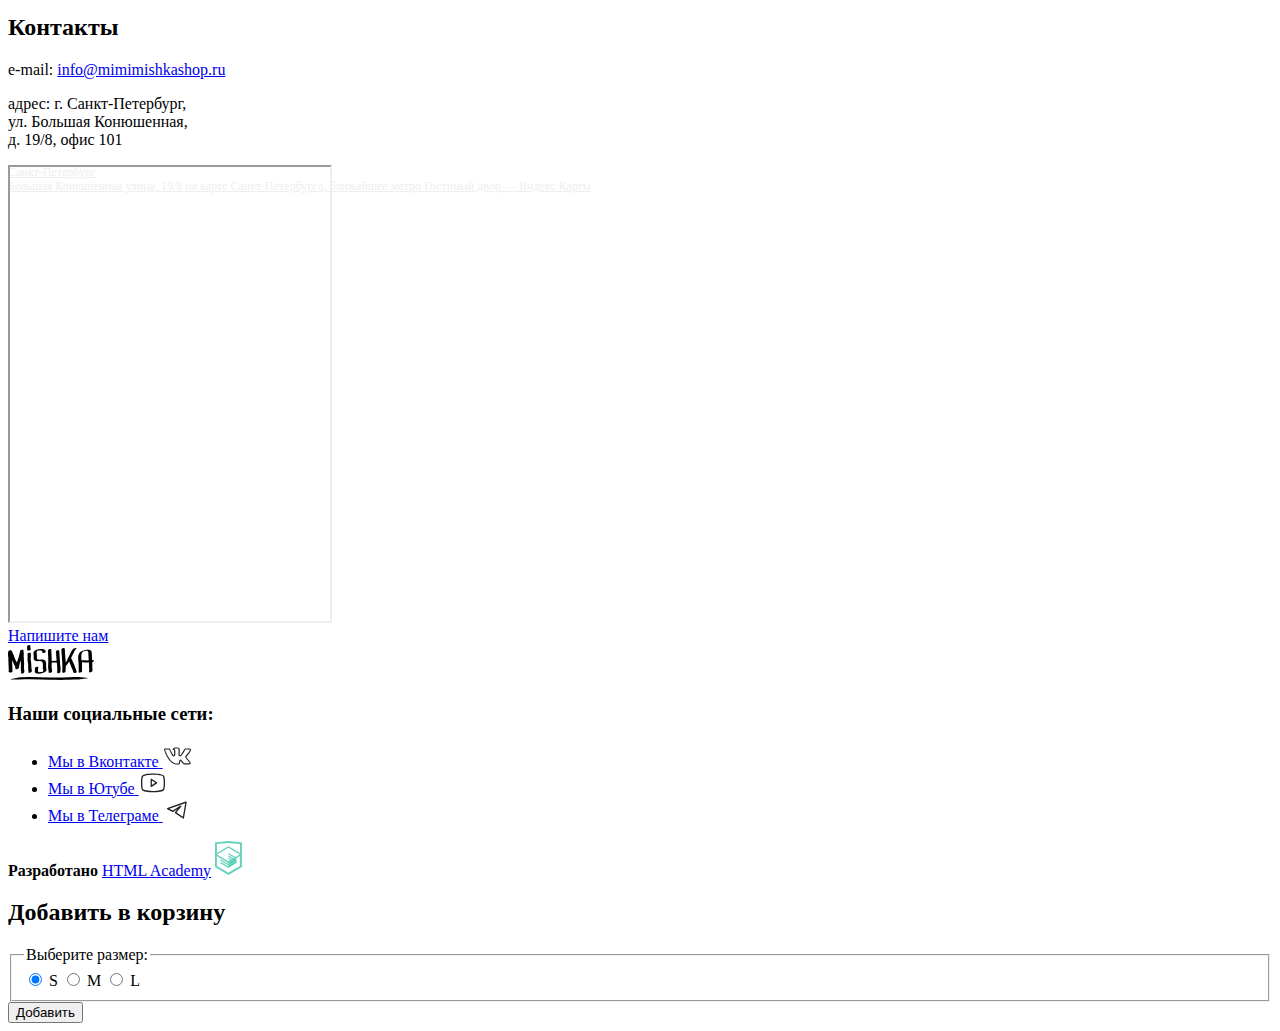
==== commit fb21e082: "Merge pull request #6 from Aleksandra2111/module4-task2" ====
--- a/source/index.html
+++ b/source/index.html
@@ -10,49 +10,50 @@
 
 <body class="page__body">
   <header class="main-header">
-    <a class="main-header__logo">
-      <img class="main-header__logo-image" src="img/mishka-logo-mobile.svg" width="86" height="35"
-        alt="Логотип интернет-магазина Мишка">
-    </a>
-    <nav class="main-nav">
-      <button class="main-nav__toggle" type="button"><span class="visually-hidden">Открыть меню</span></button>
-      <div class="main-nav__wrapper">
-        <ul class="main-nav__list site-list">
-          <li class="site-list__item">
-            <a href="catalog.html">
-              Каталог товаров
-            </a>
-          </li>
-          <li class="site-list__item">
-            <a href="form.html">
-              Вязание на заказ
-            </a>
-          </li>
-        </ul>
-        <ul class="main-nav__list user-list">
-          <li class="user-list__item">
-            <a class="user-list__search" href="#">
-              <svg class="user-list__search-icon" width="18" height="18" viewBox="0 0 18 18" fill="none"
-                xmlns="http://www.w3.org/2000/svg">
-                <path opacity=".2"
-                  d="m17.7 16-3.5-3.4A7.8 7.8 0 0 0 8 0 7.8 7.8 0 0 0 0 7.9c0 4.4 3.5 7.8 7.9 7.8 1.7 0 3.3-.6 4.7-1.5l3.5 3.5c.2.2.4.3.8.3.6 0 1.1-.5 1.1-1.1l-.3-.8ZM2.3 8c0-3 2.5-5.7 5.6-5.7 3 0 5.6 2.6 5.6 5.7 0 3-2.6 5.6-5.6 5.6-3 0-5.7-2.6-5.7-5.6Z"
-                  fill="#000" />
-              </svg> Поиск по сайту
-            </a>
-          </li>
-          <li class="user-list__item">
-            <a class="user-list__cart" href="#">
-              <svg class="user-list__cart-icon" width="21" height="18" viewBox="0 0 21 18" fill="none"
-                xmlns="http://www.w3.org/2000/svg">
-                <path opacity=".2"
-                  d="M20.2 6.9h-3.6L13.2.4c-.2-.4-.6-.5-1-.3s-.5.6-.3 1L15 6.8H5.8L8.9 1c.2-.3 0-.7-.3-.9a.8.8 0 0 0-1 .3L4.2 6.9H.8c-.4 0-.8.2-.8.7 0 .4.3.8.8.8H1l1 2.8c-.3.1-.4.3-.4.6 0 .4.3.7.7.7L4.1 18h12.8l1.8-5.5c.4 0 .7-.3.7-.7 0-.2-.1-.5-.3-.6l.9-2.8h.2c.4 0 .8-.3.8-.8s-.4-.7-.8-.7Zm-4.6 9.6H5.1l-1.2-4.1h13l-1.3 4Zm1.6-5.5H3.3l-.8-2.7h15.6l-.9 2.7Z"
-                  fill="#000" />
-              </svg>
-              Корзина: пока пуста
-            </a>
-          </li>
-        </ul>
-      </div>
+    <nav class="main-nav main-nav--closed main-nav--nojs">
+      <div class="main-header__wrapper">
+        <a class="main-header__logo">
+          <img class="main-header__logo-image" src="img/mishka-logo-mobile.svg" width="86" height="35"
+            alt="Логотип интернет-магазина Мишка">
+        </a>
+        <button class="main-nav__toggle" type="button"><span class="visually-hidden">Открыть меню</span></button>
+      </div>
+      <ul class="main-nav__list site-list">
+        <li class="site-list__item">
+          <a href="catalog.html">
+            Каталог товаров
+          </a>
+        </li>
+        <li class="site-list__item">
+          <a href="form.html">
+            Вязание на заказ
+          </a>
+        </li>
+      </ul>
+      <ul class="main-nav__list user-list">
+        <li class="user-list__item">
+          <a class="user-list__search" href="#">
+            <svg class="user-list__search-icon" width="18" height="18" viewBox="0 0 18 18" fill="none"
+              xmlns="http://www.w3.org/2000/svg">
+              <path opacity=".2"
+                d="m17.7 16-3.5-3.4A7.8 7.8 0 0 0 8 0 7.8 7.8 0 0 0 0 7.9c0 4.4 3.5 7.8 7.9 7.8 1.7 0 3.3-.6 4.7-1.5l3.5 3.5c.2.2.4.3.8.3.6 0 1.1-.5 1.1-1.1l-.3-.8ZM2.3 8c0-3 2.5-5.7 5.6-5.7 3 0 5.6 2.6 5.6 5.7 0 3-2.6 5.6-5.6 5.6-3 0-5.7-2.6-5.7-5.6Z"
+                fill="#000" />
+            </svg>
+            <span class="user-list__search-text">Поиск по сайту</span>
+          </a>
+        </li>
+        <li class="user-list__item">
+          <a class="user-list__cart" href="#">
+            <svg class="user-list__cart-icon" width="21" height="18" viewBox="0 0 21 18" fill="none"
+              xmlns="http://www.w3.org/2000/svg">
+              <path opacity=".2"
+                d="M20.2 6.9h-3.6L13.2.4c-.2-.4-.6-.5-1-.3s-.5.6-.3 1L15 6.8H5.8L8.9 1c.2-.3 0-.7-.3-.9a.8.8 0 0 0-1 .3L4.2 6.9H.8c-.4 0-.8.2-.8.7 0 .4.3.8.8.8H1l1 2.8c-.3.1-.4.3-.4.6 0 .4.3.7.7.7L4.1 18h12.8l1.8-5.5c.4 0 .7-.3.7-.7 0-.2-.1-.5-.3-.6l.9-2.8h.2c.4 0 .8-.3.8-.8s-.4-.7-.8-.7Zm-4.6 9.6H5.1l-1.2-4.1h13l-1.3 4Zm1.6-5.5H3.3l-.8-2.7h15.6l-.9 2.7Z"
+                fill="#000" />
+            </svg>
+            <span class="user-list__cart-text">Корзина: пока пуста</span>
+          </a>
+        </li>
+      </ul>
       <ul class="main-nav__list sale-list">
         <li class="sale-list__item">
           <a href="#">
@@ -70,7 +71,7 @@
   </header>
   <main class="main-container">
     <section class="options">
-      <h1 class="title">Милые штуки ручной<br> работы для дома</h1>
+      <h1 class="main-container__title">Милые штуки ручной<br> работы для дома</h1>
       <div class="options__wrapper">
         <ul class="options__list">
           <li class="options__item-interior">
@@ -246,18 +247,21 @@
     </div>
   </footer>
   <div class="modal-container">
-    <form class="modal-form-size" action="https://echo.htmlacademy.ru" method="post">
+    <form class="form-size" action="https://echo.htmlacademy.ru" method="post">
       <h2 class="modal-container__title">Добавить в корзину</h2>
-      <fieldset class="modal-form-size__wrapper">
-        <legend class="modal-form-size__legend">Выберите размер:</legend>
-        <input class="form-size-small visually-hidden" type="radio" id="size-s" name="size" value="S" checked="checked">
-        <label class="form-size-label" for="size-s">S</label>
-        <input class="form-size-middle visually-hidden" type="radio" id="size-m" name="size" value="M">
-        <label class="form-size-label" for="size-m">M</label>
-        <input class="form-size-large visually-hidden" type="radio" id="size-l" name="size" value="L">
-        <label class="form-size-label" for="size-l">L</label>
+      <fieldset class="form-size__wrapper">
+        <legend class="form-size__legend">Выберите размер:</legend>
+        <div class="form-size__product">
+          <input class="form-size__size visually-hidden" type="radio" id="size-s" name="size" value="S"
+            checked="checked">
+          <label class="form-size__label" for="size-s">S</label>
+          <input class="form-size__size visually-hidden" type="radio" id="size-m" name="size" value="M">
+          <label class="form-size__label" for="size-m">M</label>
+          <input class="form-size__size visually-hidden" type="radio" id="size-l" name="size" value="L">
+          <label class="form-size__label" for="size-l">L</label>
+        </div>
       </fieldset>
-      <button class="modal-form-size__button" type="submit">Добавить</button>
+      <button class="form-size__button" type="submit">Добавить</button>
     </form>
   </div>
 </body>
